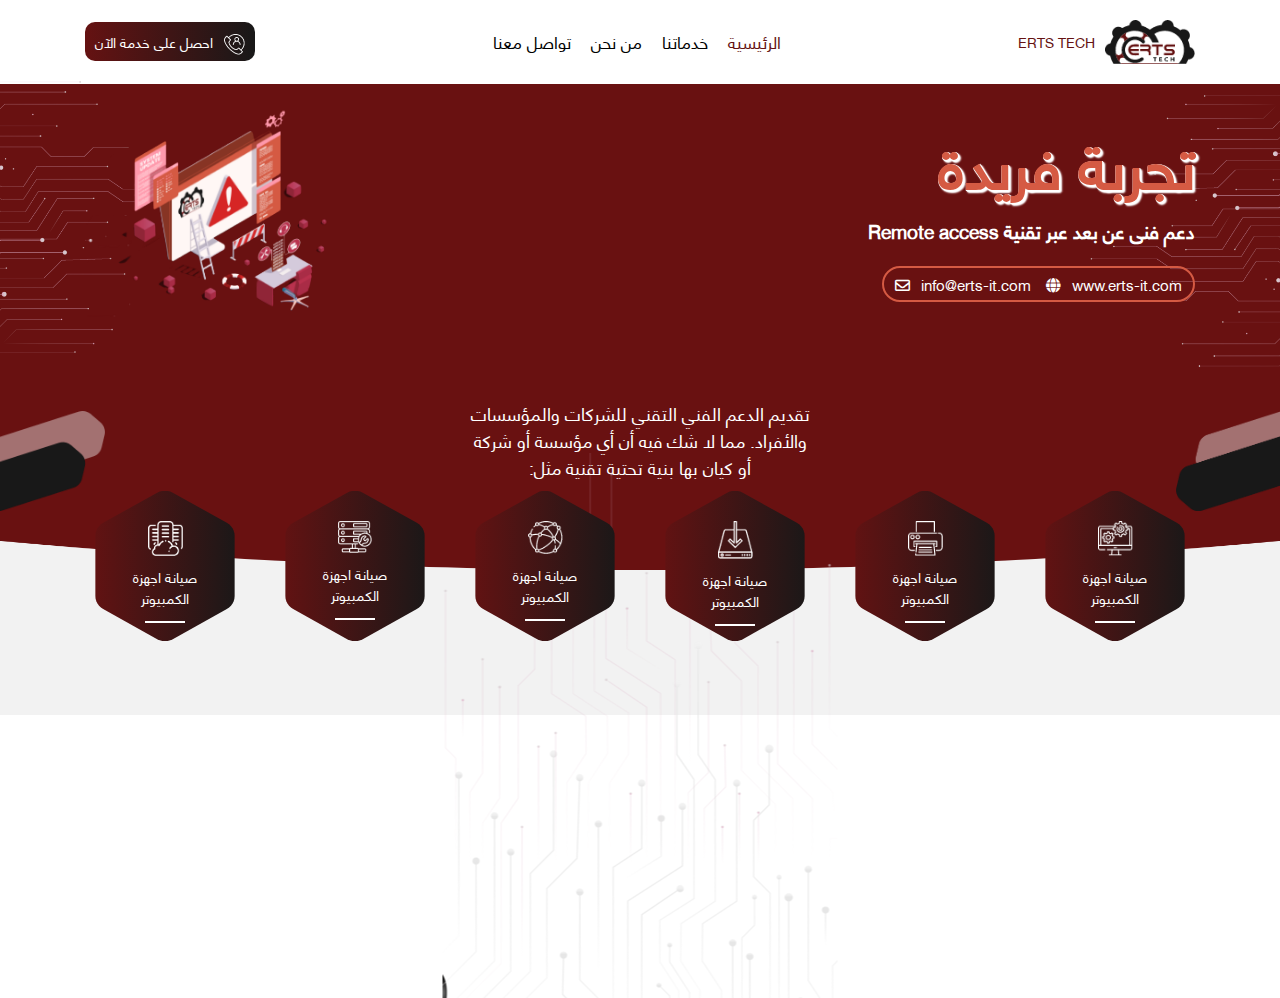
==== index.html @ 52ac2858 "first" ====
<!DOCTYPE html>
<html lang="ar" dir="rtl">

<head>
    <meta charset="UTF-8">
    <meta name="viewport" content="width=device-width, initial-scale=1">
    <title>ERTS TECH</title>
    <link rel="stylesheet" href="css/bootstrap-rtl.min.css">
    <link rel="stylesheet" href="css/owl.carousel.min.css">
    <link rel="stylesheet" href="css/owl.theme.default.min.css">
    <link rel="stylesheet" href="css/all.min.css">
    <link rel="stylesheet" href="css/animate.css">
    <link rel="stylesheet" href="css/select2.min.css" />
    <link rel="stylesheet" href="css/jquery.fancybox.min.css" />
    <link rel="stylesheet" href="css/style.css">
</head>



<body class="">
    <!--============================== start header ===========================-->
    <header class="header">
        <div class="container">
            <div class="nav-header">
                <a href="index.html" class="logo">
                    <img src="img/logo.png" alt="">
                    <span>ERTS TECH</span>
                </a>
                <ul class="nav-links">
                    <li>
                        <a href="" class="link active">الرئيسية</a>
                    </li>
                    <li>
                        <a href="" class="link">خدماتنا</a>
                    </li>
                    <li>
                        <a href="" class="link">من نحن</a>
                    </li>
                    <li>
                        <a href="" class="link">تواصل معنا</a>
                    </li>
                </ul>
                <div class="left">
                    <a href="login.html" class="sign-link">
                        <img src="img/call-us-img.png" alt="" class="sign-icon">
                        <span> احصل على خدمة الآن</span>
                    </a>
                    <button class="nav-btn"><span></span><span></span><span></span></button>
                </div>
            </div>
        </div>
        <div class="nav-overlay"></div>
    </header>

    <!--============================ end-header ================================-->

    <!-- ============================ start content ========================== -->
    <section class="content">

        <!-- <div class="container">
            <div class="loader">
                <img src="img/logo.svg" alt="">
                <span class="load"></span>
            </div>
        </div> -->

        <div class="main-banner">

            <div class="text-banner position-relative">
                <img src="img/pricing-bg-copy.png" alt="pricing-bg" class="pricing-bg right">
                <img src="img/pricing-bg-copy.png" alt="pricing-bg" class="pricing-bg left">
                <div class="container">
                    <div class="row align-items-center flex-wrap-reverse">
                        <div class="col-12 col-md-6 mb-3">
                            <div class="banner-text">
                                <h1 class="printers ">تجربة فريدة</h1>
                                <p class="disc">دعم فنى عن بعد عبر تقنية Remote access</p>
                                <div class="banner-links">
                                    <a href="" class="link">
                                        www.erts-it.com
                                        <i class="fas fa-globe"></i>
                                    </a>
                                    <a href="" class="link">
                                        info@erts-it.com
                                        <i class="far fa-envelope"></i>
                                    </a>
                                </div>
                            </div>
                        </div>
                        <div class="col-12 col-md-6 mb-3 dir-img">
                            <div>
                                <img src="img/bannee-removebg-preview.png" alt="banner-img" class="banner-img">
                            </div>
                        </div>
                    </div>
                </div>
            </div>
            <div class="container">
                <div class="banner-info">
                    تقديم الدعم الفني التقني للشركات والمؤسسات والأفراد. مما لا شك فيه أن أي مؤسسة أو شركة أو كيان بها بنية تحتية تقنية مثل: 
                </div>
            </div>

            <img src="img/head-right.png" alt="header-right" class="header-right">
            <img src="img/head-left.png" alt="head-left" class="header-left">

            <img src="img/head-curve.png" alt="head-curve" class="head-curve">
        </div>

        <div class="service-section">
            <img src="img/about-new.png" alt="about-bg" class="about-bg">
            <div class="container">
                <div class="inner-service">
                    <div class="row">
                        <div class="col-6 col-md-4 col-lg-3 col-xl-2 d-inline-flex mb-4 justify-content-center">
                            <div class="hexagone">
                                <div class="item">
                                    <img src="img/comp.png" alt="service-img" class="service-img">
                                    <p>صيانة اجهزة الكمبيوتر</p>
                                </div>
                            </div>
                        </div>
                        <div class="col-6 col-md-4 col-lg-3 col-xl-2 d-inline-flex mb-4 justify-content-center">
                            <div class="hexagone">
                                <div class="item">
                                    <img src="img/comp-2.png" alt="service-img" class="service-img">
                                    <p>صيانة اجهزة الكمبيوتر</p>
                                </div>
                            </div>
                        </div>
                        <div class="col-6 col-md-4 col-lg-3 col-xl-2 d-inline-flex mb-4 justify-content-center">
                            <div class="hexagone">
                                <div class="item">
                                    <img src="img/comp-3.png" alt="service-img" class="service-img">
                                    <p>صيانة اجهزة الكمبيوتر</p>
                                </div>
                            </div>
                        </div>
                        <div class="col-6 col-md-4 col-lg-3 col-xl-2 d-inline-flex mb-4 justify-content-center">
                            <div class="hexagone">
                                <div class="item">
                                    <img src="img/comp-4.png" alt="service-img" class="service-img">
                                    <p>صيانة اجهزة الكمبيوتر</p>
                                </div>
                            </div>
                        </div>
                        <div class="col-6 col-md-4 col-lg-3 col-xl-2 d-inline-flex mb-4 justify-content-center">
                            <div class="hexagone">
                                <div class="item">
                                    <img src="img/comp-5.png" alt="service-img" class="service-img">
                                    <p>صيانة اجهزة الكمبيوتر</p>
                                </div>
                            </div>
                        </div>
                        <div class="col-6 col-md-4 col-lg-3 col-xl-2 d-inline-flex mb-4 justify-content-center">
                            <div class="hexagone">
                                <div class="item">
                                    <img src="img/comp-6.png" alt="service-img" class="service-img">
                                    <p>صيانة اجهزة الكمبيوتر</p>
                                </div>
                            </div>
                        </div>
                    </div>
                </div>
            </div>
        </div>

    </section>
    <!--======================== end content ================================-->

    <!--========================= start footer ===============================-->

    <!-- <footer class="footer">
        <div class="footer-section">
            <div class="container">
                <div class="row">
                    <div class="col-12 col-lg-3 col-sm-12">
                        <div class="img-footer">
                            <a href="index.html" class="footer-logo">
                                <img src="img/footer-logo.png" alt="">
                            </a>
                        </div>
                    </div>
                    <div class="col-12 col-lg-3 col-sm-12">
                        <p class="foot-title">روابط سريعة</p>
                        <div class="links">
                            <a href="index.html" class="link">الرئيسية</a>
                            <a href="about.html" class="link">من نحن</a>
                            <a href="commission-value-calculation-2.html" class="link">حاسبة السعي</a>
                            <a href="commission-value-calculation.html" class="link">حاسبة العمولة</a>
                        </div>
                    </div>
                    <div class="col-12 col-lg-3 col-sm-12">
                        <p class="foot-title">روابط سريعة</p>
                        <div class="links">
                            <a href="bank-accounts.html" class="link">الحسابات البنكية</a>
                            <a href="about.html" class="link">سياسة الاستخدام</a>
                            <a href="about.html" class="link">الشروط والأحكام</a>
                            <a href="direct-owner.html" class="link">حسابي</a>
                        </div>
                    </div>
                    <div class="col-12 col-lg-3 col-sm-12">
                        <p class="foot-title">تواصل معنا</p>
                        <div class="links">
                            <a href="#" class="link">الرياض - المملكة العربية السعودية</a>
                            <a href="#" class="link">+966545123723</a>
                            <a href="#" class="link">info@aait.sa</a>
                        </div>
                    </div>
                </div>
            </div>
        </div>
        <div class="copy-right">
            <div class="container">
                <p class="right">جميع الحقوق محفوظة لموقع تسكن</p>
                <p class="left">تصميم وبرمجة أوامر الشبكة</p>
            </div>
        </div>
    </footer> -->
    
    
    <!--========================== end footer ================================-->

    <script src="js/jquery-3.5.1.min.js"></script>
    <script src="js/popper.min.js"></script>
    <script src="js/bootstrap-rtl.min.js"></script>
    <script src="js/owl.carousel.min.js"></script>
    <script src="js/wow.js"></script>
    <script src="js/select2.js"></script>
    <script src="js/jquery.fancybox.min.js"></script>
    <script src="js/main.js"></script>
    <script>
        new WOW().init();
    </script>
</body>

</html>
---- css/style.css ----
/*********************************************************
  // global color variables
**********************************************************/
/*********************************************************
  // Font variables
**********************************************************/
/*********************************************************
  // spacing variables
**********************************************************/
/*********************************************************
  // screens
**********************************************************/
/* Main properties that control the layout direction are:
-----------------------------------------------
- Direction (LTR/RTL)
- Float (left/right)
- Margin 
- Padding
- Absolute position (left/right)
- Background position (left/right)
- Border
- Border radious
- Note: "Think about flexbox properties"
*/
/* Clearfix */
/* Direction */
/* Float */
/* Margin */
/* Padding */
/* Left And Right For Absolute Position */
/* Border */
/*********************************************************
  // global color variables
**********************************************************/
/*********************************************************
  // Font variables
**********************************************************/
/*********************************************************
  // spacing variables
**********************************************************/
/*********************************************************
  // screens
**********************************************************/
* {
  border: 0;
  outline: 0;
  box-sizing: border-box;
}

@font-face {
  font-family: "HSDream-Light";
  src: url("../fonts/main-font.ttf");
  font-display: swap;
}
html {
  scroll-behavior: smooth;
}

body {
  font-family: "HSDream-Light", "Font Awesome 5 Free";
  overflow-x: hidden;
}
html[lang=en] body {
  direction: ltr;
  text-align: left;
}
html[lang=ar] body {
  direction: rtl;
  text-align: right;
}
body.light-theme {
  background-color: #ffffff;
  color: #555555;
}
body.dark-theme {
  color: #ffffff;
  background-color: #031122;
}

input[type=number]::-webkit-inner-spin-button,
input[type=number]::-webkit-outer-spin-button {
  -webkit-appearance: none;
}

p {
  color: #a9a9a9;
  margin: 0;
  font-size: 1em;
}

input:focus::placeholder {
  color: transparent;
}

*::placeholder {
  color: #444;
  transition: all 0.3s ease;
}

form {
  padding: 0;
  margin: 0 auto;
  width: 100%;
}
html[lang=en] form {
  text-align: left;
}
html[lang=ar] form {
  text-align: right;
}

a {
  text-decoration: none !important;
}

.owl-carousel {
  touch-action: manipulation;
}

ul {
  padding: 0;
  list-style: none;
  margin: 0;
}

button,
input[type=submit] {
  cursor: pointer;
}

button,
a {
  -webkit-transition: all 0.5s ease;
  -moz-transition: all 0.5s ease;
  -o-transition: all 0.5s ease;
  transition: all 0.5s ease;
}

select:focus,
button:focus,
input:focus {
  outline: 0;
}

/* owl carousel*/
.owl-carousel .owl-stage, .owl-carousel.owl-drag .owl-item {
  -ms-touch-action: auto;
  touch-action: auto;
}

/* owl carousel*/
@media (min-width: 1720px) {
  .container {
    max-width: 1418px;
  }
}
/*********************************************************
  // global color variables
**********************************************************/
/*********************************************************
  // Font variables
**********************************************************/
/*********************************************************
  // spacing variables
**********************************************************/
/*********************************************************
  // screens
**********************************************************/
::-webkit-scrollbar {
  width: 5px;
  height: 5px;
}

::-webkit-scrollbar-track {
  background: transparent;
}

::-webkit-scrollbar-thumb {
  border-radius: 6px;
  background-image: linear-gradient(to right, #651212, #181818);
}

.lang button {
  background: transparent;
  display: flex;
  align-items: center;
  color: #fff;
  font-size: 14px;
}
.lang button i {
  font-size: 20px;
}
html[lang=en] .lang button i {
  margin-right: 10px;
}
html[lang=ar] .lang button i {
  margin-left: 10px;
}
@media (max-width: 768px) {
  .lang button i {
    font-size: 18px;
  }
}
.lang button::after {
  content: "\f078";
  top: 30%;
  font-weight: 600;
  color: #fff;
  font-size: 11px;
}
html[lang=en] .lang button::after {
  right: 0;
}
html[lang=ar] .lang button::after {
  left: 0;
}
html[lang=en] .lang button::after {
  margin-left: 5px;
}
html[lang=ar] .lang button::after {
  margin-right: 5px;
}

.nav-header {
  padding: 20px 0;
  display: flex;
  align-items: center;
  justify-content: space-between;
}
.nav-header .logo {
  display: flex;
  align-items: center;
  gap: 10px;
  color: #651212;
}
.nav-header .logo img {
  max-width: 90px;
  object-fit: cover;
}
@media (max-width: 550px) {
  .nav-header .logo img {
    max-width: 70px;
  }
}
.nav-header .logo span {
  font-size: 14px;
}
.nav-header .nav-links {
  display: flex;
  align-items: center;
}
@media (max-width: 768px) {
  .nav-header .nav-links {
    position: fixed;
    padding: 20px 0;
    top: 0;
    width: 200px;
    height: 100%;
    background-color: rgba(0, 0, 0, 0.7);
    z-index: 4;
    flex-direction: column;
    transition: all 0.8s cubic-bezier(0.68, -0.55, 0.265, 1.55);
  }
  html[lang=en] .nav-header .nav-links {
    left: 0;
  }
  html[lang=ar] .nav-header .nav-links {
    right: 0;
  }
  html[lang=en] .nav-header .nav-links {
    transform: translateX(-100%);
  }
  html[lang=ar] .nav-header .nav-links {
    transform: translateX(100%);
  }
  html[lang=en] .nav-header .nav-links.active {
    transform: translateX(0);
  }
  html[lang=ar] .nav-header .nav-links.active {
    transform: translateX(0);
  }
}
.nav-header .nav-links .link {
  display: block;
  font-size: 19px;
  color: #000;
  transition: 0.5s;
}
@media (max-width: 1280px) {
  .nav-header .nav-links .link {
    font-size: 17px;
  }
}
@media (max-width: 768px) {
  .nav-header .nav-links .link {
    font-size: 20px;
    color: #fff;
  }
}
.nav-header .nav-links .link.active, .nav-header .nav-links .link:hover {
  color: #651212;
}
@media (max-width: 768px) {
  .nav-header .nav-links .link.active, .nav-header .nav-links .link:hover {
    color: #fff;
  }
}
html[lang=en] .nav-header .nav-links li:not(:last-child) {
  margin-right: 80px;
}
html[lang=ar] .nav-header .nav-links li:not(:last-child) {
  margin-left: 80px;
}
@media (max-width: 1600px) {
  html[lang=en] .nav-header .nav-links li:not(:last-child) {
    margin-right: 35px;
  }
  html[lang=ar] .nav-header .nav-links li:not(:last-child) {
    margin-left: 35px;
  }
}
@media (max-width: 1280px) {
  html[lang=en] .nav-header .nav-links li:not(:last-child) {
    margin-right: 20px;
  }
  html[lang=ar] .nav-header .nav-links li:not(:last-child) {
    margin-left: 20px;
  }
}
@media (max-width: 768px) {
  .nav-header .nav-links li:not(:last-child) {
    margin-bottom: 35px;
  }
  html[lang=en] .nav-header .nav-links li:not(:last-child) {
    margin-right: 0px;
  }
  html[lang=ar] .nav-header .nav-links li:not(:last-child) {
    margin-left: 0px;
  }
}
@media (max-width: 768px) {
  .nav-header .left {
    display: flex;
    align-items: center;
  }
}
.nav-header .left .lang {
  display: none;
}
@media (max-width: 768px) {
  .nav-header .left .lang {
    display: block;
    background-image: linear-gradient(to right, #651212, #181818);
    padding: 7px 6px;
    border-radius: 10px;
  }
}
@media (max-width: 768px) {
  .nav-header .left .lang span {
    display: none;
  }
}
.nav-header .left .lang button::after {
  display: none;
}
.nav-header .left .sign-link {
  font-size: 14px;
  color: #fff;
  background-image: linear-gradient(to right, #651212, #181818);
  padding: 7px 10px;
  border-radius: 10px;
}
@media (max-width: 768px) {
  .nav-header .left .sign-link {
    padding: 3px 7px;
    font-size: 18px;
  }
  html[lang=en] .nav-header .left .sign-link {
    margin-left: 10px;
  }
  html[lang=ar] .nav-header .left .sign-link {
    margin-right: 10px;
  }
}
@media (max-width: 768px) {
  .nav-header .left .sign-link span {
    display: none;
  }
}
.nav-header .left .sign-link i {
  display: none;
}
@media (max-width: 768px) {
  .nav-header .left .sign-link i {
    display: block;
  }
}
.nav-header .left .sign-link img {
  margin-inline-end: 7px;
}
@media (max-width: 768px) {
  .nav-header .left .sign-link img {
    margin-inline-end: 0;
  }
}

.nav-btn {
  background: transparent;
  width: 30px;
  height: 20px;
  position: relative;
  display: none;
  padding: 0;
}
html[lang=en] .nav-btn {
  margin-left: 15px;
}
html[lang=ar] .nav-btn {
  margin-right: 15px;
}
@media (max-width: 768px) {
  .nav-btn {
    display: block;
  }
}
.nav-btn span {
  position: absolute;
  width: 30px;
  height: 2px;
  background-image: linear-gradient(to right, #651212, #181818);
  transition: 0.5s;
  left: 0;
}
.nav-btn span:nth-child(1) {
  top: 0;
}
.nav-btn span:nth-child(2) {
  top: 50%;
  transform: translateY(-50%);
}
.nav-btn span:nth-child(3) {
  top: 100%;
  transform: translateY(-100%);
}
.nav-btn.active span:first-child {
  top: 50%;
  transform: rotate(45deg);
  transition: 0.5s;
}
.nav-btn.active span:nth-child(2) {
  opacity: 0;
}
html[lang=en] .nav-btn.active span:nth-child(2) {
  transform: translateX(-150%);
}
html[lang=ar] .nav-btn.active span:nth-child(2) {
  transform: translateX(150%);
}
.nav-btn.active span:last-child {
  top: 50%;
  transform: rotate(-45deg);
  transition: 0.5s;
}

@media (max-width: 768px) {
  .nav-overlay {
    position: fixed;
    top: 0;
    width: 100%;
    height: 100%;
    z-index: 3;
    background-color: #000;
    opacity: 0.5;
    transition: 0.5s;
  }
  html[lang=en] .nav-overlay {
    transform: translateX(100%);
  }
  html[lang=ar] .nav-overlay {
    transform: translateX(-100%);
  }
  html[lang=en] .nav-overlay {
    right: 0;
  }
  html[lang=ar] .nav-overlay {
    left: 0;
  }
  html[lang=en] .nav-overlay.show {
    transform: translateX(0);
  }
  html[lang=ar] .nav-overlay.show {
    transform: translateX(0);
  }
}

.main-banner {
  position: relative;
  background-color: #691111;
  padding: 10px 0;
}
@media (max-width: 550px) {
  .main-banner .banner-text {
    text-align: center;
  }
}
.main-banner .banner-text .disc {
  font-size: 19px;
  color: #fff;
  margin: 20px 0;
  font-weight: 600;
}
@media (max-width: 550px) {
  .main-banner .banner-text .disc {
    font-size: 15px;
    margin: 0;
    margin-top: 15px;
    margin-bottom: 10px;
  }
}
.main-banner .banner-links {
  display: inline-flex;
  align-items: center;
  gap: 15px;
  border: 2px solid #d55a43;
  border-radius: 20px;
  padding: 5px 11px;
  font-size: 15px;
}
@media (max-width: 550px) {
  .main-banner .banner-links {
    font-size: 13px;
    gap: 10px;
    margin-top: 7px;
  }
}
.main-banner .banner-links a {
  color: #fff;
}
.main-banner .banner-links a i {
  margin-inline-start: 7px;
}
.main-banner h1 {
  text-align: start;
  font-size: 60px;
  font-weight: bolder;
}
@media (max-width: 550px) {
  .main-banner h1 {
    font-size: 40px;
  }
}
.main-banner .printers {
  color: #d55a43;
  margin-bottom: 0;
  text-shadow: 0 1px 0px #fff, 1px 0 0px #fff, 1px 2px 1px #fff, 2px 1px 1px #fff, 2px 3px 2px #fff, 3px 2px 2px #fff;
}
@media (max-width: 550px) {
  .main-banner .printers {
    text-align: center;
  }
}
.main-banner .head-curve {
  position: absolute;
  width: 100%;
  height: 30px;
  bottom: -29px;
  z-index: 1;
}
@media (max-width: 550px) {
  .main-banner .head-curve {
    object-fit: contain;
    bottom: -20px;
  }
}

.inner-banner {
  position: relative;
}

.banner-info {
  width: 350px;
  color: #fff;
  text-align: center;
  margin: 0 auto;
  padding: 10px 0 35px;
  max-width: 100%;
  font-size: 18px;
  padding: 50px 0;
}
@media (max-width: 550px) {
  .banner-info {
    font-size: 15px;
  }
}

.dir-img {
  text-align: end;
}
@media (max-width: 550px) {
  .dir-img {
    text-align: center;
  }
}

.banner-img {
  max-width: 100%;
  height: 240px;
  object-fit: cover;
}
@media (max-width: 550px) {
  .banner-img {
    height: 180px;
  }
}

.pricing-bg {
  position: absolute;
  top: -20px;
  height: 335px;
  object-fit: cover;
}
@media (max-width: 1720px) {
  .pricing-bg {
    height: 300px;
  }
}
.pricing-bg.right {
  right: 0;
}
@media (max-width: 550px) {
  .pricing-bg.right {
    display: none;
  }
}
.pricing-bg.left {
  left: 0;
  transform: rotate(180deg);
}
@media (max-width: 550px) {
  .pricing-bg.left {
    display: none;
  }
}

.header-right,
.header-left {
  position: absolute;
  bottom: 30px;
  height: 100px;
}
@media (max-width: 550px) {
  .header-right,
  .header-left {
    bottom: 20px;
    height: 50px;
  }
}

.header-right {
  right: 0;
}

.header-left {
  left: 0;
}

.service-section {
  background-color: #f2f2f2;
  position: relative;
}

.about-bg {
  position: absolute;
  top: -50%;
  left: 50%;
  transform: translateX(-50%);
  z-index: 1;
}

.hexagone {
  clip-path: polygon(45% 1.33975%, 46.5798% 0.60307%, 48.26352% 0.15192%, 50% 0%, 51.73648% 0.15192%, 53.4202% 0.60307%, 55% 1.33975%, 89.64102% 21.33975%, 91.06889% 22.33956%, 92.30146% 23.57212%, 93.30127% 25%, 94.03794% 26.5798%, 94.48909% 28.26352%, 94.64102% 30%, 94.64102% 70%, 94.48909% 71.73648%, 94.03794% 73.4202%, 93.30127% 75%, 92.30146% 76.42788%, 91.06889% 77.66044%, 89.64102% 78.66025%, 55% 98.66025%, 53.4202% 99.39693%, 51.73648% 99.84808%, 50% 100%, 48.26352% 99.84808%, 46.5798% 99.39693%, 45% 98.66025%, 10.35898% 78.66025%, 8.93111% 77.66044%, 7.69854% 76.42788%, 6.69873% 75%, 5.96206% 73.4202%, 5.51091% 71.73648%, 5.35898% 70%, 5.35898% 30%, 5.51091% 28.26352%, 5.96206% 26.5798%, 6.69873% 25%, 7.69854% 23.57212%, 8.93111% 22.33956%, 10.35898% 21.33975%);
  background-image: linear-gradient(to right, #651212, #181818);
  padding: 30px 20px;
  display: flex;
  align-items: center;
  flex-direction: column;
  text-align: center;
  gap: 10px;
}
.hexagone .item {
  width: calc(100% - 15px);
}
.hexagone .item img {
  max-width: 35px;
  margin-bottom: 10px;
}
.hexagone .item p {
  font-size: 14px;
  color: #fff;
  position: relative;
}
.hexagone .item p::before {
  content: "";
  left: 50%;
  transform: translateX(-50%);
  width: 40px;
  height: 2px;
  background-color: #fff;
  position: absolute;
  bottom: -15px;
}

.inner-service {
  position: relative;
  z-index: 3;
  transform: translateY(-50px);
}

.copy-right {
  padding: 15px 0;
  background-image: linear-gradient(to right, #651212, #181818);
}
.copy-right .container {
  display: flex;
  align-items: center;
  justify-content: space-between;
}
@media (max-width: 550px) {
  .copy-right .container {
    flex-direction: column;
  }
}
.copy-right .right,
.copy-right .left {
  font-size: 16px;
  color: #fff;
}
@media (max-width: 550px) {
  .copy-right .right {
    margin-bottom: 10px;
  }
}

.footer-section {
  background-color: #231f20;
  padding: 50px 0;
}
@media (max-width: 768px) {
  .footer-section .img-footer {
    text-align: center;
  }
}
.footer-section .footer-logo {
  display: block;
}
@media (max-width: 768px) {
  .footer-section .footer-logo {
    margin-bottom: 35px;
  }
}
.footer-section .footer-logo img {
  width: 115px;
  height: 220px;
  object-fit: cover;
}
.footer-section .links .link {
  transition: 0.5s;
}
html[lang=en] .footer-section .links .link:hover {
  transform: translateX(15px);
}
html[lang=ar] .footer-section .links .link:hover {
  transform: translateX(-15px);
}
.footer-section .foot-title {
  font-size: 24px;
  color: #f26523;
  transition: 0.5s;
  margin-bottom: 30px;
  position: relative;
}
@media (max-width: 768px) {
  .footer-section .foot-title {
    display: flex;
    align-items: center;
    justify-content: space-between;
  }
  .footer-section .foot-title::after {
    content: "\f078";
    display: inline-block;
    font-weight: 900;
    font-size: 16px;
    transition: 0.5s;
  }
  .footer-section .foot-title.active::after {
    transform: rotate(180deg);
  }
}
.footer-section .link {
  display: block;
  margin-bottom: 20px;
  color: #fff;
}

.loader {
  position: fixed;
  top: 0;
  left: 0;
  width: 100%;
  height: 100%;
  display: flex;
  align-items: center;
  justify-content: center;
  flex-direction: column;
  z-index: 99;
  background: transparent linear-gradient(270deg, #199EBD 0%, #423D43 100%) 0% 0% no-repeat padding-box;
}
.loader .load {
  width: 250px;
  height: 10px;
  border-radius: 6px;
  background-color: rgba(255, 255, 255, 0.2);
  margin-top: 20px;
  overflow: hidden;
  position: relative;
}
.loader .load::before {
  content: "";
  position: absolute;
  top: 0;
  left: 0;
  width: 100%;
  height: 100%;
  background-color: #199ebd;
  animation: loader 1.2s infinite linear forwards;
}
.loader img {
  height: 90px;
  width: 220px;
}

@keyframes loader {
  from {
    left: -250px;
  }
  to {
    left: 250px;
  }
}

/*# sourceMappingURL=style.css.map */
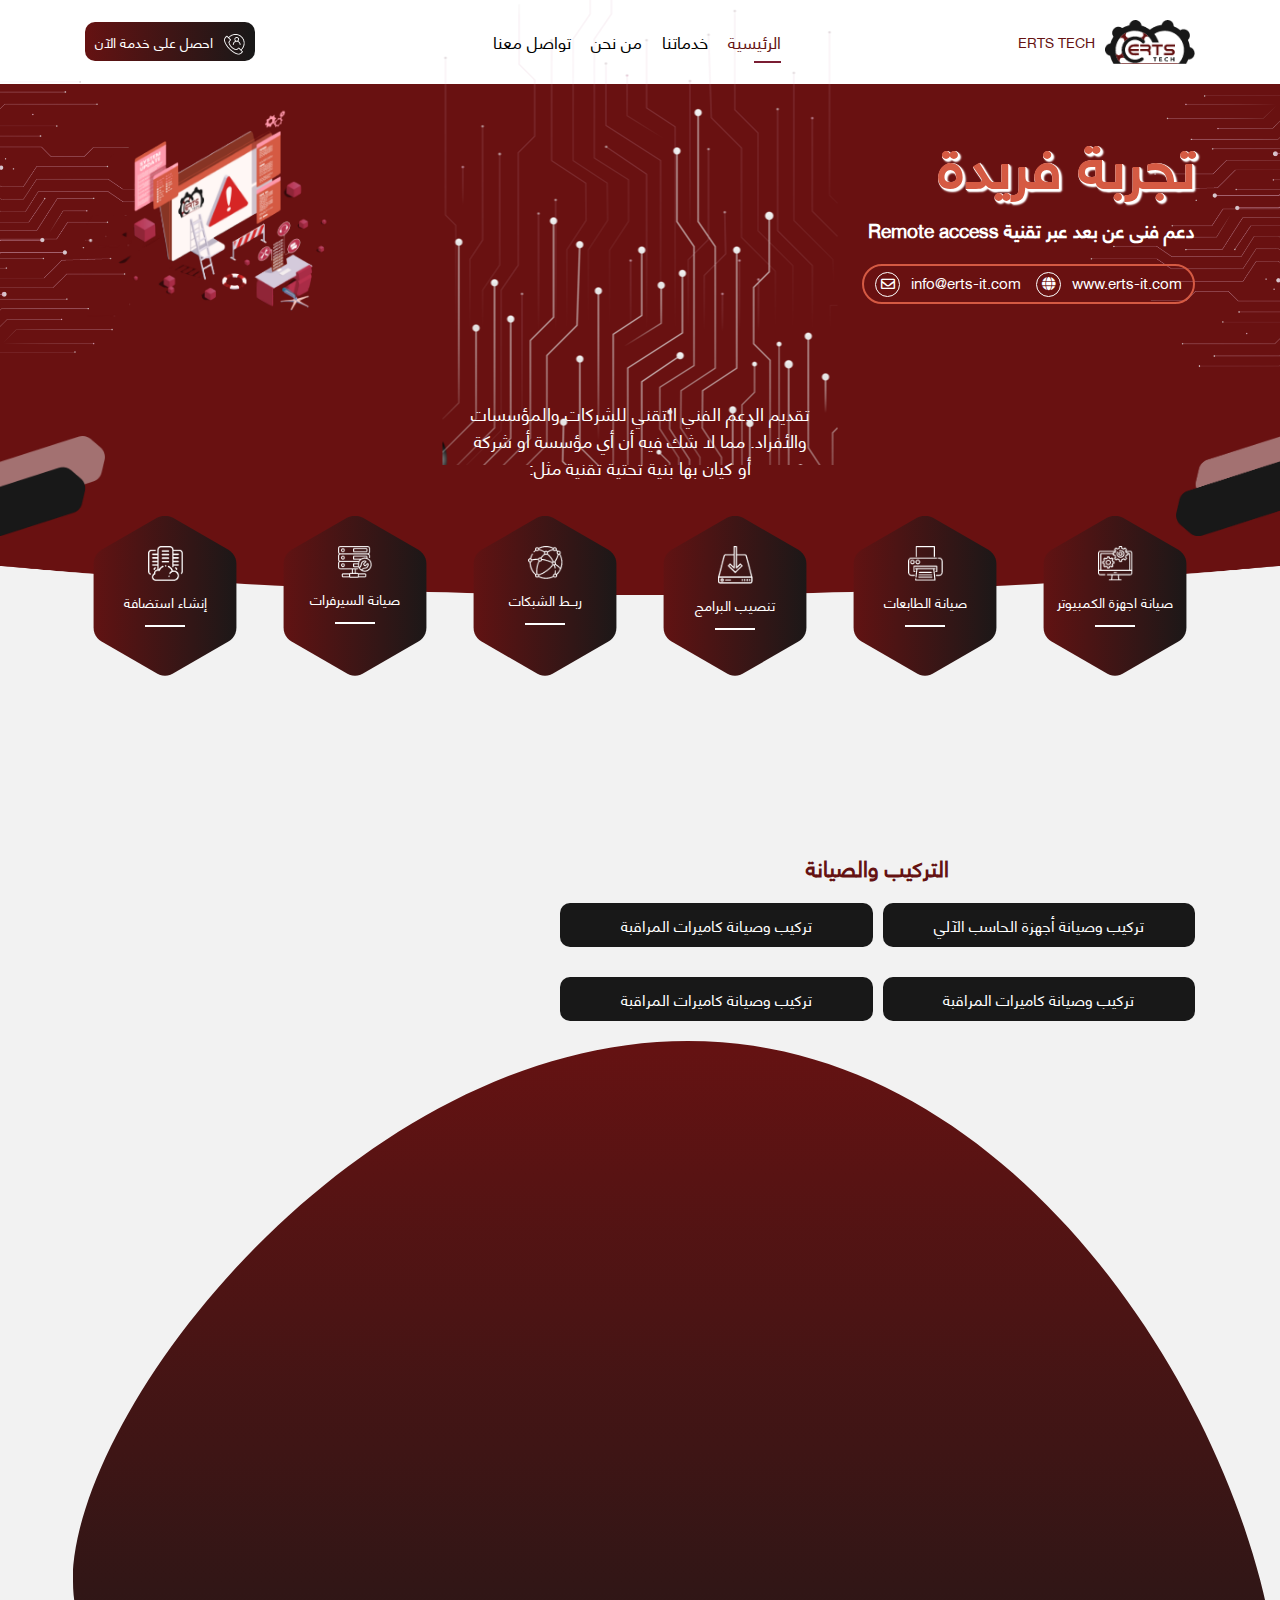
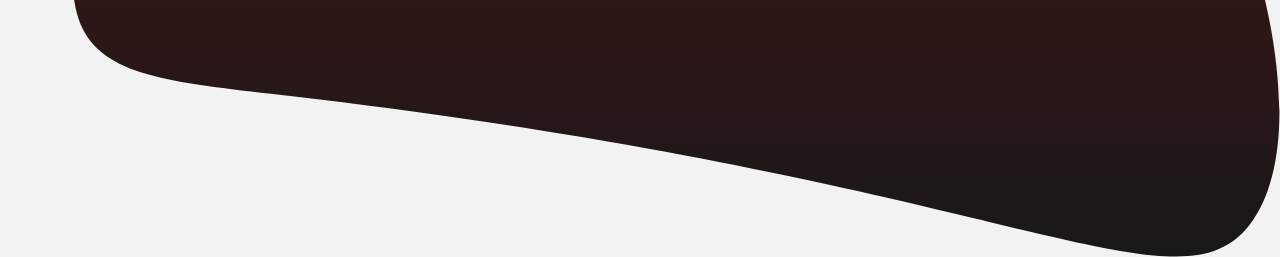
==== commit c06a3db2: "update" ====
--- a/index.html
+++ b/index.html
@@ -124,7 +124,7 @@
                             <div class="hexagone">
                                 <div class="item">
                                     <img src="img/comp-2.png" alt="service-img" class="service-img">
-                                    <p>صيانة اجهزة الكمبيوتر</p>
+                                    <p>صيانة الطابعات</p>
                                 </div>
                             </div>
                         </div>
@@ -132,7 +132,7 @@
                             <div class="hexagone">
                                 <div class="item">
                                     <img src="img/comp-3.png" alt="service-img" class="service-img">
-                                    <p>صيانة اجهزة الكمبيوتر</p>
+                                    <p>تنصيب البرامج</p>
                                 </div>
                             </div>
                         </div>
@@ -140,7 +140,7 @@
                             <div class="hexagone">
                                 <div class="item">
                                     <img src="img/comp-4.png" alt="service-img" class="service-img">
-                                    <p>صيانة اجهزة الكمبيوتر</p>
+                                    <p>ربــط الشبكات</p>
                                 </div>
                             </div>
                         </div>
@@ -148,7 +148,7 @@
                             <div class="hexagone">
                                 <div class="item">
                                     <img src="img/comp-5.png" alt="service-img" class="service-img">
-                                    <p>صيانة اجهزة الكمبيوتر</p>
+                                    <p>صيانة السيرفرات</p>
                                 </div>
                             </div>
                         </div>
@@ -156,12 +156,32 @@
                             <div class="hexagone">
                                 <div class="item">
                                     <img src="img/comp-6.png" alt="service-img" class="service-img">
-                                    <p>صيانة اجهزة الكمبيوتر</p>
-                                </div>
-                            </div>
-                        </div>
-                    </div>
-                </div>
+                                    <p>إنشـاء استضافة</p>
+                                </div>
+                            </div>
+                        </div>
+                    </div>
+                </div>
+            </div>
+
+            <div class="settings">
+                <div class="container">
+                    <div class="row">
+                        <div class="col-12 col-md-7">
+                            <p class="main-title bold mb main-cl text-center">التركيب والصيانة</p>
+                        </div>
+                        <div class="col-12 col-md-7">
+                            <div class="settings-title">
+                                <div class="item">تركيب وصيانة أجهزة الحاسب الآلي</div>
+                                <div class="item">تركيب وصيانة كاميرات المراقبة</div>
+                                <div class="item">تركيب وصيانة كاميرات المراقبة</div>
+                                <div class="item">تركيب وصيانة كاميرات المراقبة</div>
+                            </div>
+                        </div>
+                    </div>
+                </div>
+
+                <img src="img/Mask Group 1.png" alt="">
             </div>
         </div>
 
--- a/css/style.css
+++ b/css/style.css
@@ -285,6 +285,40 @@
   font-size: 19px;
   color: #000;
   transition: 0.5s;
+  position: relative;
+}
+.nav-header .nav-links .link::after {
+  content: "";
+  display: block;
+  margin: auto;
+  height: 2px;
+  width: 0px;
+  background: transparent;
+  transition: width 0.5s ease, background-color 0.5s ease;
+  position: absolute;
+  bottom: -8px;
+}
+html[lang=en] .nav-header .nav-links .link::after {
+  left: 0;
+}
+html[lang=ar] .nav-header .nav-links .link::after {
+  right: 0;
+}
+@media (max-width: 550px) {
+  .nav-header .nav-links .link::after {
+    display: none;
+  }
+}
+.nav-header .nav-links .link.active::after {
+  width: 50%;
+  background-color: #7a1d33;
+}
+.nav-header .nav-links .link:hover::after {
+  width: 100%;
+  background-color: #7a1d33;
+}
+.nav-header .nav-links .link:hover .anchor {
+  color: #7a1d33;
 }
 @media (max-width: 1280px) {
   .nav-header .nav-links .link {
@@ -538,6 +572,15 @@
 }
 .main-banner .banner-links a i {
   margin-inline-start: 7px;
+  width: 25px;
+  height: 25px;
+  display: inline-flex;
+  align-items: center;
+  justify-content: center;
+  font-size: 14px;
+  border-radius: 50%;
+  border: 1px solid #fff;
+  padding: 3px;
 }
 .main-banner h1 {
   text-align: start;
@@ -585,7 +628,7 @@
   padding: 10px 0 35px;
   max-width: 100%;
   font-size: 18px;
-  padding: 50px 0;
+  padding: 50px 0 75px;
 }
 @media (max-width: 550px) {
   .banner-info {
@@ -675,6 +718,17 @@
   left: 50%;
   transform: translateX(-50%);
   z-index: 1;
+}
+@media (max-width: 1280px) {
+  .about-bg {
+    top: -50%;
+  }
+}
+@media (max-width: 550px) {
+  .about-bg {
+    width: 100%;
+    top: -20%;
+  }
 }
 
 .hexagone {
@@ -686,18 +740,33 @@
   flex-direction: column;
   text-align: center;
   gap: 10px;
-}
-.hexagone .item {
-  width: calc(100% - 15px);
+  flex-shrink: 0;
+  min-height: 160px;
+  width: 100%;
+}
+@media (max-width: 375px) {
+  .hexagone {
+    min-height: 140px;
+  }
 }
 .hexagone .item img {
   max-width: 35px;
   margin-bottom: 10px;
+}
+@media (max-width: 550px) {
+  .hexagone .item img {
+    max-width: 30px;
+  }
 }
 .hexagone .item p {
   font-size: 14px;
   color: #fff;
   position: relative;
+}
+@media (max-width: 550px) {
+  .hexagone .item p {
+    font-size: 13px;
+  }
 }
 .hexagone .item p::before {
   content: "";
@@ -714,6 +783,27 @@
   position: relative;
   z-index: 3;
   transform: translateY(-50px);
+  padding-bottom: 100px;
+}
+
+.settings-title {
+  display: flex;
+  align-items: flex-end;
+  gap: 10px;
+  flex-wrap: wrap;
+  position: relative;
+  z-index: 5;
+}
+.settings-title .item {
+  padding: 10px 12px;
+  text-align: center;
+  background-color: #181818;
+  border-radius: 10px;
+  color: #fff;
+  width: calc(50% - 5px);
+  flex-wrap: wrap;
+  white-space: pre-wrap;
+  margin-bottom: 20px;
 }
 
 .copy-right {
@@ -839,6 +929,20 @@
   width: 220px;
 }
 
+.main-title {
+  font-size: 22px;
+}
+.main-title.mb {
+  margin-bottom: 20px;
+}
+.main-title.bold {
+  font-weight: bold;
+}
+
+.main-cl {
+  color: #651212;
+}
+
 @keyframes loader {
   from {
     left: -250px;
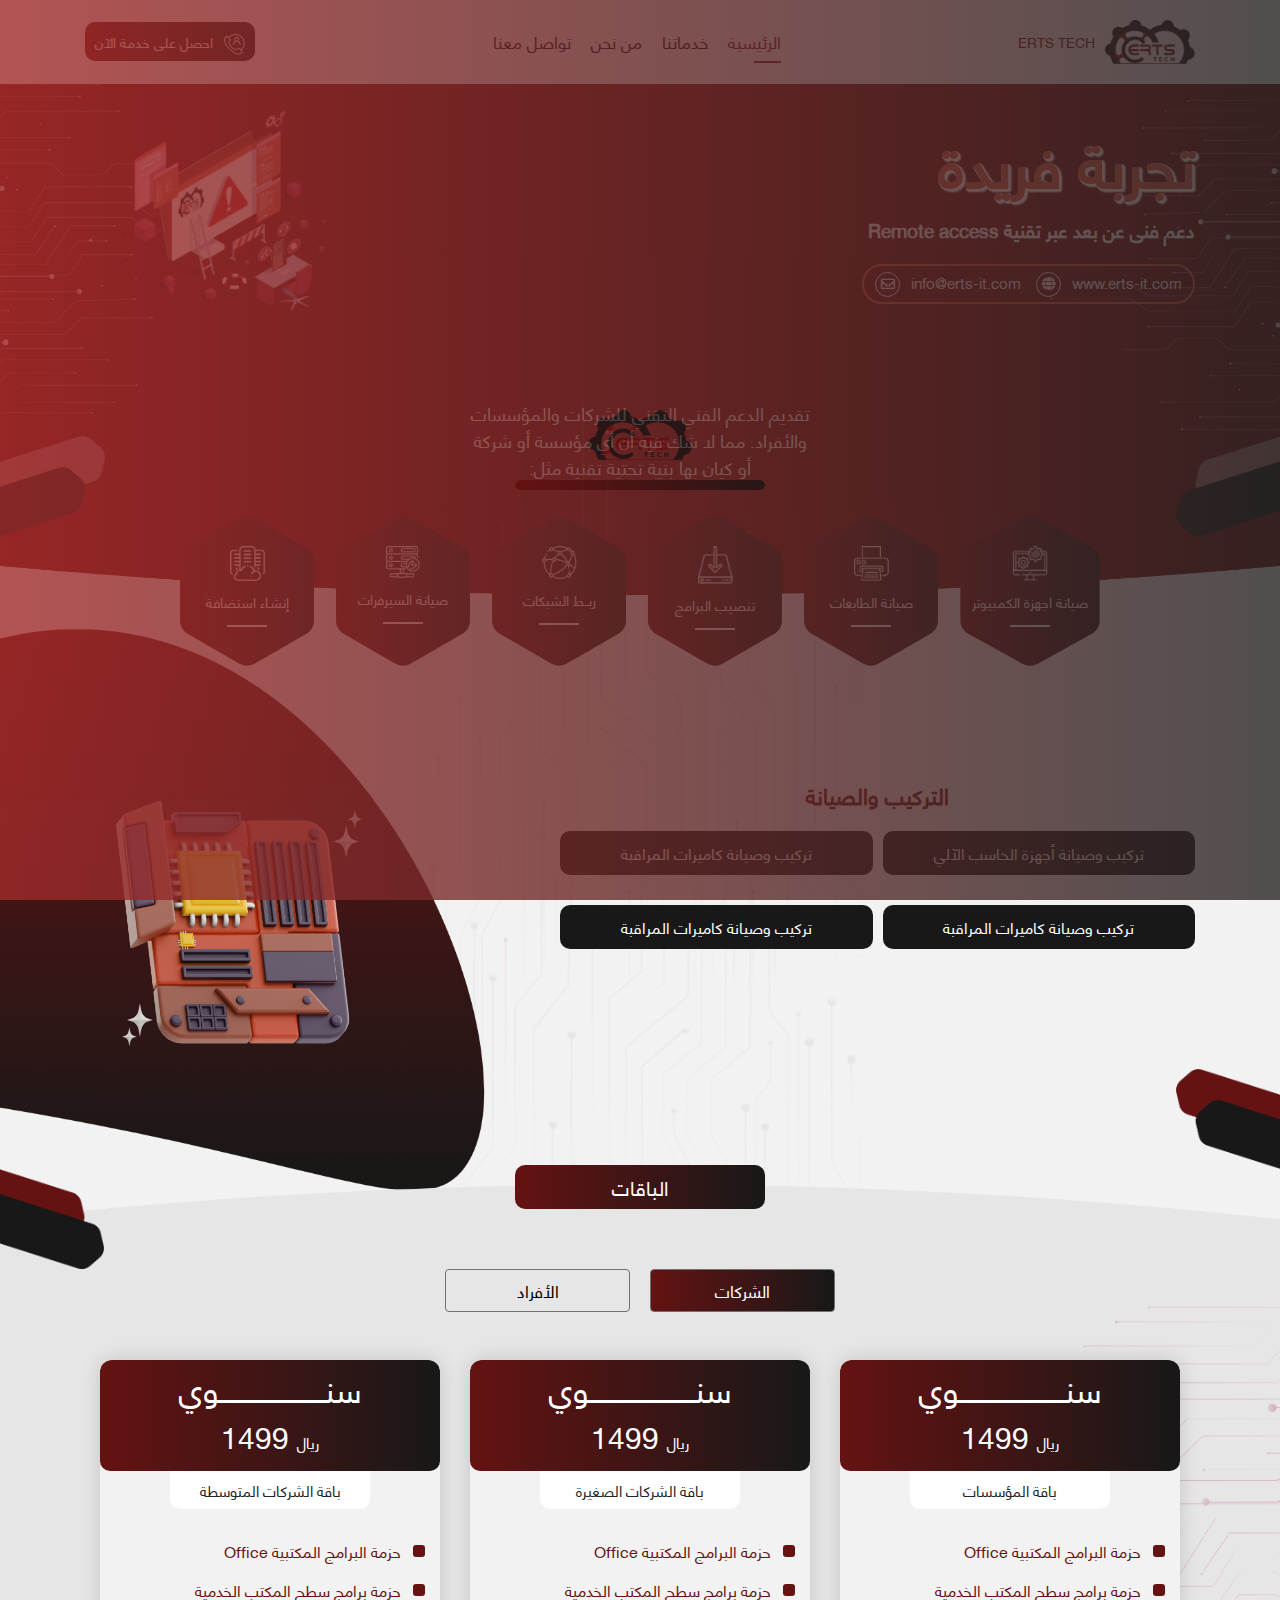
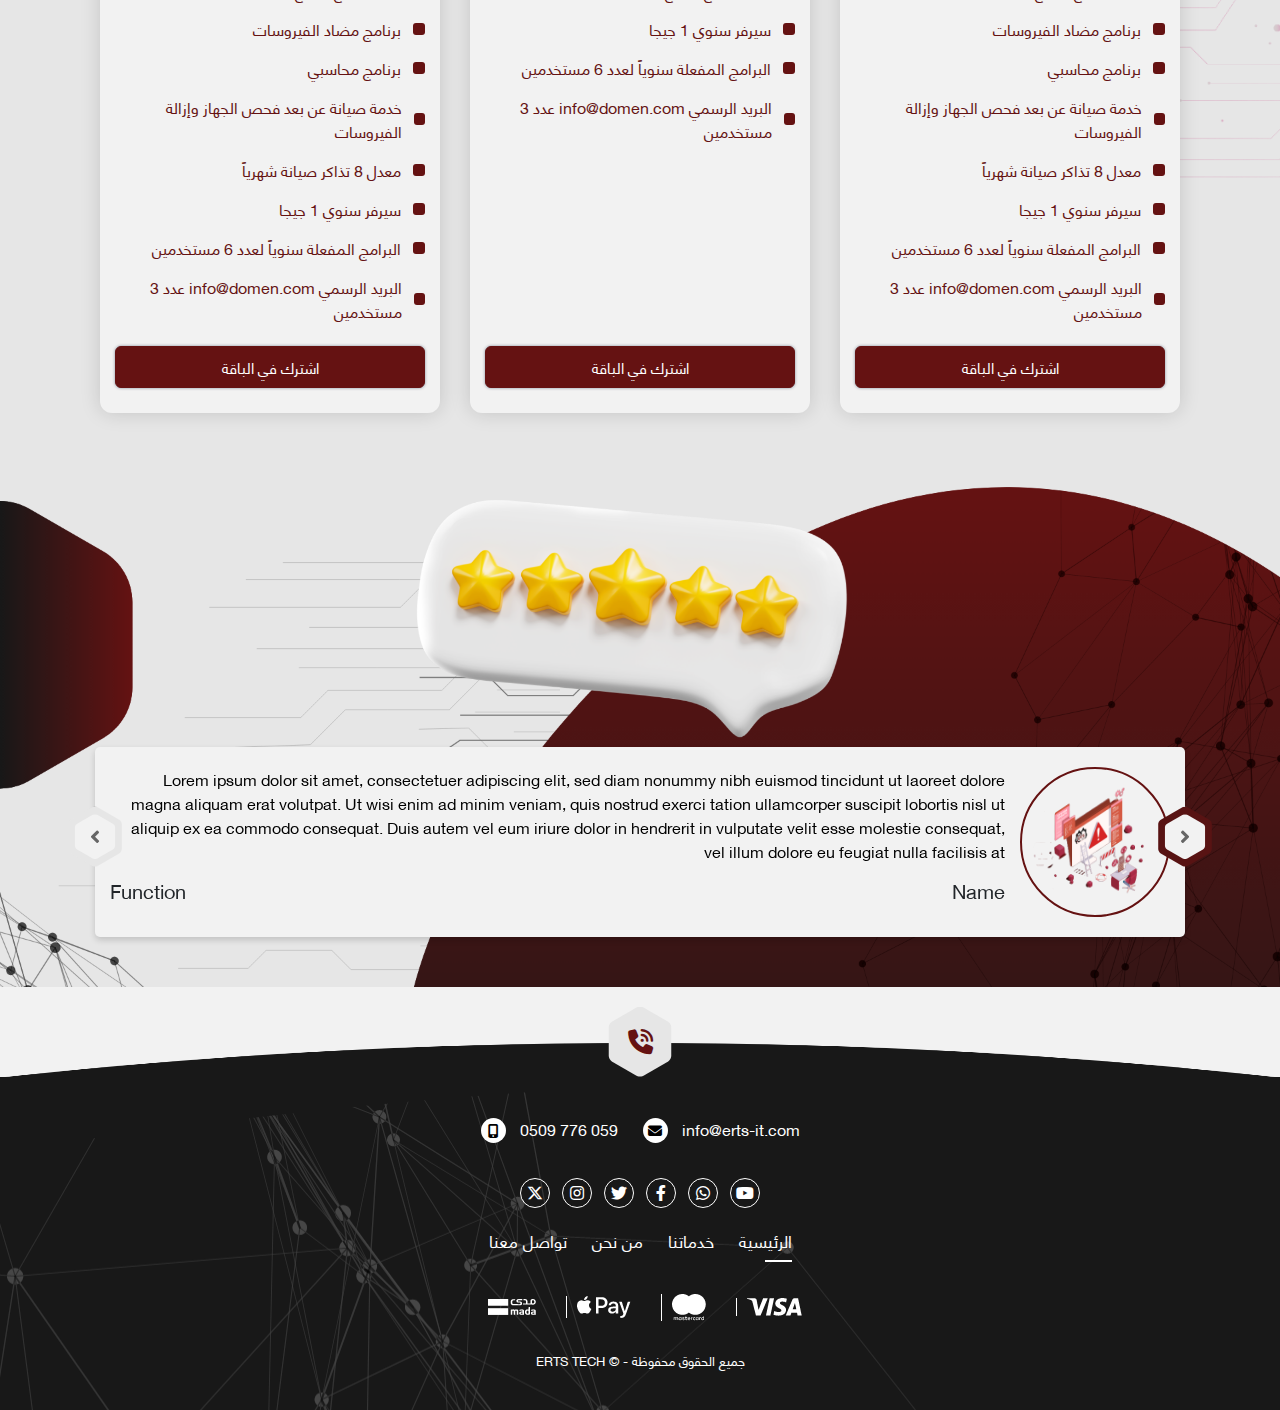
==== commit 2ffff799: "finished" ====
--- a/index.html
+++ b/index.html
@@ -5,9 +5,12 @@
     <meta charset="UTF-8">
     <meta name="viewport" content="width=device-width, initial-scale=1">
     <title>ERTS TECH</title>
+    <link rel="icon" type="image/png" href="img/logo.png">
     <link rel="stylesheet" href="css/bootstrap-rtl.min.css">
     <link rel="stylesheet" href="css/owl.carousel.min.css">
     <link rel="stylesheet" href="css/owl.theme.default.min.css">
+    <link rel="stylesheet" href="css/all_6.css">
+    <link rel="stylesheet" href="css/fontawesome.min.css">
     <link rel="stylesheet" href="css/all.min.css">
     <link rel="stylesheet" href="css/animate.css">
     <link rel="stylesheet" href="css/select2.min.css" />
@@ -57,12 +60,12 @@
     <!-- ============================ start content ========================== -->
     <section class="content">
 
-        <!-- <div class="container">
+        <div class="container">
             <div class="loader">
-                <img src="img/logo.svg" alt="">
+                <img src="img/logo.png" alt="">
                 <span class="load"></span>
             </div>
-        </div> -->
+        </div>
 
         <div class="main-banner">
 
@@ -109,68 +112,55 @@
 
         <div class="service-section">
             <img src="img/about-new.png" alt="about-bg" class="about-bg">
+            <!-- <img src="img/about-bg.png" alt="about-bg" class="about-bg"> -->
             <div class="container">
                 <div class="inner-service">
-                    <div class="row">
-                        <div class="col-6 col-md-4 col-lg-3 col-xl-2 d-inline-flex mb-4 justify-content-center">
-                            <div class="hexagone">
-                                <div class="item">
-                                    <img src="img/comp.png" alt="service-img" class="service-img">
-                                    <p>صيانة اجهزة الكمبيوتر</p>
-                                </div>
-                            </div>
-                        </div>
-                        <div class="col-6 col-md-4 col-lg-3 col-xl-2 d-inline-flex mb-4 justify-content-center">
-                            <div class="hexagone">
-                                <div class="item">
-                                    <img src="img/comp-2.png" alt="service-img" class="service-img">
-                                    <p>صيانة الطابعات</p>
-                                </div>
-                            </div>
-                        </div>
-                        <div class="col-6 col-md-4 col-lg-3 col-xl-2 d-inline-flex mb-4 justify-content-center">
-                            <div class="hexagone">
-                                <div class="item">
-                                    <img src="img/comp-3.png" alt="service-img" class="service-img">
-                                    <p>تنصيب البرامج</p>
-                                </div>
-                            </div>
-                        </div>
-                        <div class="col-6 col-md-4 col-lg-3 col-xl-2 d-inline-flex mb-4 justify-content-center">
-                            <div class="hexagone">
-                                <div class="item">
-                                    <img src="img/comp-4.png" alt="service-img" class="service-img">
-                                    <p>ربــط الشبكات</p>
-                                </div>
-                            </div>
-                        </div>
-                        <div class="col-6 col-md-4 col-lg-3 col-xl-2 d-inline-flex mb-4 justify-content-center">
-                            <div class="hexagone">
-                                <div class="item">
-                                    <img src="img/comp-5.png" alt="service-img" class="service-img">
-                                    <p>صيانة السيرفرات</p>
-                                </div>
-                            </div>
-                        </div>
-                        <div class="col-6 col-md-4 col-lg-3 col-xl-2 d-inline-flex mb-4 justify-content-center">
-                            <div class="hexagone">
-                                <div class="item">
-                                    <img src="img/comp-6.png" alt="service-img" class="service-img">
-                                    <p>إنشـاء استضافة</p>
-                                </div>
-                            </div>
-                        </div>
-                    </div>
-                </div>
-            </div>
-
-            <div class="settings">
+                        <div class="hexagone">
+                            <div class="item">
+                                <img src="img/comp.png" alt="service-img" class="service-img">
+                                <p>صيانة اجهزة الكمبيوتر</p>
+                            </div>
+                        </div>
+                        <div class="hexagone">
+                            <div class="item">
+                                <img src="img/comp-2.png" alt="service-img" class="service-img">
+                                <p>صيانة الطابعات</p>
+                            </div>
+                        </div>
+                        <div class="hexagone">
+                            <div class="item">
+                                <img src="img/comp-3.png" alt="service-img" class="service-img">
+                                <p>تنصيب البرامج</p>
+                            </div>
+                        </div>
+                        <div class="hexagone">
+                            <div class="item">
+                                <img src="img/comp-4.png" alt="service-img" class="service-img">
+                                <p>ربــط الشبكات</p>
+                            </div>
+                        </div>
+                        <div class="hexagone">
+                            <div class="item">
+                                <img src="img/comp-5.png" alt="service-img" class="service-img">
+                                <p>صيانة السيرفرات</p>
+                            </div>
+                        </div>
+                        <div class="hexagone">
+                            <div class="item">
+                                <img src="img/comp-6.png" alt="service-img" class="service-img">
+                                <p>إنشـاء استضافة</p>
+                            </div>
+                        </div>
+                </div>
+            </div>
+
+            <div class="settings position-relative">
                 <div class="container">
                     <div class="row">
-                        <div class="col-12 col-md-7">
+                        <div class="col-12 col-xl-7 col-lg-12">
                             <p class="main-title bold mb main-cl text-center">التركيب والصيانة</p>
                         </div>
-                        <div class="col-12 col-md-7">
+                        <div class="col-12 col-xl-7 col-lg-12">
                             <div class="settings-title">
                                 <div class="item">تركيب وصيانة أجهزة الحاسب الآلي</div>
                                 <div class="item">تركيب وصيانة كاميرات المراقبة</div>
@@ -180,64 +170,494 @@
                         </div>
                     </div>
                 </div>
-
-                <img src="img/Mask Group 1.png" alt="">
-            </div>
+                <img src="img/left-mask.png" alt="left-mask" class="left-mask">
+
+                <img src="img/TechnologyV1_04.psd.png" alt="book-img" class="book-img">
+                <img src="img/about-right.png" alt="about-right" class="about-right">
+            </div>
+
         </div>
 
+        <div class="package-section position-relative">
+            <img src="img/pricing-curve.png" alt="pricing-curve" class="pricing-curve">
+            <img src="img/pricing-top-left.png" alt="pricing-top-left" class="pricing-top-left">
+            <h1 class="main-title">الباقات</h1>
+            <div class="inner-package position-relative">
+                <div class="container">
+                    <ul class="nav nav-pills mb-5" id="pills-tab" role="tablist">
+                        <li class="nav-item">
+                            <a class="nav-link active" id="pills-home-tab" data-toggle="pill" href="#pills-home" role="tab"
+                                aria-controls="pills-home" aria-selected="true"> الشركات</a>
+                        </li>
+                        <li class="nav-item">
+                            <a class="nav-link" id="pills-profile-tab" data-toggle="pill" href="#pills-profile" role="tab"
+                                aria-controls="pills-profile" aria-selected="false"> الأفراد</a>
+                        </li>
+                    </ul>
+                    <div class="tab-content" id="pills-tabContent">
+                        <div class="tab-pane fade show active" id="pills-home" role="tabpanel"
+                            aria-labelledby="pills-home-tab">
+                            <div class="packges custom-pd">
+                                <div class="container">
+                                    <div class="row">
+                                        <div class="col-12 col-md-6 col-xl-4 mb-4">
+                                            <label class="subscription-section">
+                                                <input type="radio" name="plan" class="d-none">
+                                                <div class="subscription-info">
+                                                    <div class="text-center header-text">
+                                                        <h2 class="title">سنـــــــــــــــــــــوي</h2>
+                                                        <h3 class="disc">
+                                                            <span>ريال</span>
+                                                            1499
+                                                        </h3>
+                                                    </div>
+                                                    <h2 class="package-title">باقة المؤسسات</h2>
+                                                    <div class="layout-package">
+                                                        <div>
+                                                            <div class="item">
+                                                                <span class="hint-span"></span>
+                                                                <p class="disc">حزمة البرامج المكتبية Office</p>
+                                                            </div>
+                                                            <div class="item">
+                                                                <span class="hint-span"></span>
+                                                                <p class="disc">حزمة برامج سطح المكتب الخدمية</p>
+                                                            </div>
+                                                            <div class="item">
+                                                                <span class="hint-span"></span>
+                                                                <p class="disc">برنامج مضاد الفيروسات</p>
+                                                            </div>
+                                                            <div class="item">
+                                                                <span class="hint-span"></span>
+                                                                <p class="disc">برنامج محاسبي</p>
+                                                            </div>
+                                                            <div class="item">
+                                                                <span class="hint-span"></span>
+                                                                <p class="disc">خدمة صيانة عن بعد فحص الجهاز وإزالة الفيروسات</p>
+                                                            </div>
+                                                            <div class="item">
+                                                                <span class="hint-span"></span>
+                                                                <p class="disc">معدل 8 تذاكر صيانة شهرياً</p>
+                                                            </div>
+                                                            <div class="item">
+                                                                <span class="hint-span"></span>
+                                                                <p class="disc">سيرفر سنوي 1 جيجا</p>
+                                                            </div>
+                                                            <div class="item">
+                                                                <span class="hint-span"></span>
+                                                                <p class="disc">البرامج المفعلة سنوياً لعدد 6 مستخدمين</p>
+                                                            </div>
+                                                            <div class="item">
+                                                                <span class="hint-span"></span>
+                                                                <p class="disc">البريد الرسمي info@domen.com عدد 3 مستخدمين</p>
+                                                            </div>
+                                                        </div>
+                                                        <button class="custom-btn sm w-100">اشترك في الباقة</button>
+                                                    </div>
+                                                </div>
+                                            </label>
+                                        </div>
+                                        <div class="col-12 col-md-6 col-xl-4 mb-4">
+                                            <label class="subscription-section">
+                                                <input type="radio" name="plan" class="d-none">
+                                                <div class="subscription-info">
+                                                    <div class="text-center header-text">
+                                                        <h2 class="title">سنـــــــــــــــــــــوي</h2>
+                                                        <h3 class="disc">
+                                                            <span>ريال</span>
+                                                            1499
+                                                        </h3>
+                                                    </div>
+                                                    <h2 class="package-title">باقة الشركات الصغيرة</h2>
+                                                    <div class="layout-package">
+                                                        <div>
+                                                            <div class="item">
+                                                                <span class="hint-span"></span>
+                                                                <p class="disc">حزمة البرامج المكتبية Office</p>
+                                                            </div>
+                                                            <div class="item">
+                                                                <span class="hint-span"></span>
+                                                                <p class="disc">حزمة برامج سطح المكتب الخدمية</p>
+                                                            </div>
+                                                            <div class="item">
+                                                                <span class="hint-span"></span>
+                                                                <p class="disc">سيرفر سنوي 1 جيجا</p>
+                                                            </div>
+                                                            <div class="item">
+                                                                <span class="hint-span"></span>
+                                                                <p class="disc">البرامج المفعلة سنوياً لعدد 6 مستخدمين</p>
+                                                            </div>
+                                                            <div class="item">
+                                                                <span class="hint-span"></span>
+                                                                <p class="disc">البريد الرسمي info@domen.com عدد 3 مستخدمين</p>
+                                                            </div>
+                                                        </div>
+                                                        <button class="custom-btn sm w-100">اشترك في الباقة</button>
+                                                    </div>
+                                                </div>
+                                            </label>
+                                        </div>
+                                        <div class="col-12 col-md-6 col-xl-4 mb-4">
+                                            <label class="subscription-section">
+                                                <input type="radio" name="plan" class="d-none">
+                                                <div class="subscription-info">
+                                                    <div class="text-center header-text">
+                                                        <h2 class="title">سنـــــــــــــــــــــوي</h2>
+                                                        <h3 class="disc">
+                                                            <span>ريال</span>
+                                                            1499
+                                                        </h3>
+                                                    </div>
+                                                    <h2 class="package-title">باقة الشركات المتوسطة</h2>
+                                                    <div class="layout-package">
+                                                        <div>
+                                                            <div class="item">
+                                                                <span class="hint-span"></span>
+                                                                <p class="disc">حزمة البرامج المكتبية Office</p>
+                                                            </div>
+                                                            <div class="item">
+                                                                <span class="hint-span"></span>
+                                                                <p class="disc">حزمة برامج سطح المكتب الخدمية</p>
+                                                            </div>
+                                                            <div class="item">
+                                                                <span class="hint-span"></span>
+                                                                <p class="disc">برنامج مضاد الفيروسات</p>
+                                                            </div>
+                                                            <div class="item">
+                                                                <span class="hint-span"></span>
+                                                                <p class="disc">برنامج محاسبي</p>
+                                                            </div>
+                                                            <div class="item">
+                                                                <span class="hint-span"></span>
+                                                                <p class="disc">خدمة صيانة عن بعد فحص الجهاز وإزالة الفيروسات</p>
+                                                            </div>
+                                                            <div class="item">
+                                                                <span class="hint-span"></span>
+                                                                <p class="disc">معدل 8 تذاكر صيانة شهرياً</p>
+                                                            </div>
+                                                            <div class="item">
+                                                                <span class="hint-span"></span>
+                                                                <p class="disc">سيرفر سنوي 1 جيجا</p>
+                                                            </div>
+                                                            <div class="item">
+                                                                <span class="hint-span"></span>
+                                                                <p class="disc">البرامج المفعلة سنوياً لعدد 6 مستخدمين</p>
+                                                            </div>
+                                                            <div class="item">
+                                                                <span class="hint-span"></span>
+                                                                <p class="disc">البريد الرسمي info@domen.com عدد 3 مستخدمين</p>
+                                                            </div>
+                                                        </div>
+                                                        <button class="custom-btn sm w-100">اشترك في الباقة</button>
+                                                    </div>
+                                                </div>
+                                            </label>
+                                        </div>
+                                    </div>
+                    
+                                </div>
+                            </div>
+                        </div>
+    
+                        <div class="tab-pane fade" id="pills-profile" role="tabpanel" aria-labelledby="pills-profile-tab">
+                            <div class="packges custom-pd">
+                                <div class="container">
+                                    <div class="row">
+                                        <div class="col-12 col-md-6 col-xl-4 mb-4">
+                                            <label class="subscription-section">
+                                                <input type="radio" name="plan" class="d-none">
+                                                <div class="subscription-info">
+                                                    <div class="text-center header-text">
+                                                        <h2 class="title">سنـــــــــــــــــــــوي</h2>
+                                                        <h3 class="disc">
+                                                            <span>ريال</span>
+                                                            1499
+                                                        </h3>
+                                                    </div>
+                                                    <h2 class="package-title">باقة المؤسسات</h2>
+                                                    <div class="layout-package">
+                                                        <div>
+                                                            <div class="item">
+                                                                <span class="hint-span"></span>
+                                                                <p class="disc">حزمة البرامج المكتبية Office</p>
+                                                            </div>
+                                                            <div class="item">
+                                                                <span class="hint-span"></span>
+                                                                <p class="disc">حزمة برامج سطح المكتب الخدمية</p>
+                                                            </div>
+                                                            <div class="item">
+                                                                <span class="hint-span"></span>
+                                                                <p class="disc">برنامج مضاد الفيروسات</p>
+                                                            </div>
+                                                            <div class="item">
+                                                                <span class="hint-span"></span>
+                                                                <p class="disc">برنامج محاسبي</p>
+                                                            </div>
+                                                            <div class="item">
+                                                                <span class="hint-span"></span>
+                                                                <p class="disc">خدمة صيانة عن بعد فحص الجهاز وإزالة الفيروسات</p>
+                                                            </div>
+                                                            <div class="item">
+                                                                <span class="hint-span"></span>
+                                                                <p class="disc">معدل 8 تذاكر صيانة شهرياً</p>
+                                                            </div>
+                                                            <div class="item">
+                                                                <span class="hint-span"></span>
+                                                                <p class="disc">سيرفر سنوي 1 جيجا</p>
+                                                            </div>
+                                                            <div class="item">
+                                                                <span class="hint-span"></span>
+                                                                <p class="disc">البرامج المفعلة سنوياً لعدد 6 مستخدمين</p>
+                                                            </div>
+                                                            <div class="item">
+                                                                <span class="hint-span"></span>
+                                                                <p class="disc">البريد الرسمي info@domen.com عدد 3 مستخدمين</p>
+                                                            </div>
+                                                        </div>
+                                                        <button class="custom-btn sm w-100">اشترك في الباقة</button>
+                                                    </div>
+                                                </div>
+                                            </label>
+                                        </div>
+                                        <div class="col-12 col-md-6 col-xl-4 mb-4">
+                                            <label class="subscription-section">
+                                                <input type="radio" name="plan" class="d-none">
+                                                <div class="subscription-info">
+                                                    <div class="text-center header-text">
+                                                        <h2 class="title">سنـــــــــــــــــــــوي</h2>
+                                                        <h3 class="disc">
+                                                            <span>ريال</span>
+                                                            1499
+                                                        </h3>
+                                                    </div>
+                                                    <h2 class="package-title">باقة الشركات الصغيرة</h2>
+                                                    <div class="layout-package">
+                                                        <div>
+                                                            <div class="item">
+                                                                <span class="hint-span"></span>
+                                                                <p class="disc">حزمة البرامج المكتبية Office</p>
+                                                            </div>
+                                                            <div class="item">
+                                                                <span class="hint-span"></span>
+                                                                <p class="disc">حزمة برامج سطح المكتب الخدمية</p>
+                                                            </div>
+                                                            <div class="item">
+                                                                <span class="hint-span"></span>
+                                                                <p class="disc">سيرفر سنوي 1 جيجا</p>
+                                                            </div>
+                                                            <div class="item">
+                                                                <span class="hint-span"></span>
+                                                                <p class="disc">البرامج المفعلة سنوياً لعدد 6 مستخدمين</p>
+                                                            </div>
+                                                            <div class="item">
+                                                                <span class="hint-span"></span>
+                                                                <p class="disc">البريد الرسمي info@domen.com عدد 3 مستخدمين</p>
+                                                            </div>
+                                                        </div>
+                                                        <button class="custom-btn sm w-100">اشترك في الباقة</button>
+                                                    </div>
+                                                </div>
+                                            </label>
+                                        </div>
+                                        <div class="col-12 col-md-6 col-xl-4 mb-4">
+                                            <label class="subscription-section">
+                                                <input type="radio" name="plan" class="d-none">
+                                                <div class="subscription-info">
+                                                    <div class="text-center header-text">
+                                                        <h2 class="title">سنـــــــــــــــــــــوي</h2>
+                                                        <h3 class="disc">
+                                                            <span>ريال</span>
+                                                            1499
+                                                        </h3>
+                                                    </div>
+                                                    <h2 class="package-title">باقة الشركات المتوسطة</h2>
+                                                    <div class="layout-package">
+                                                        <div>
+                                                            <div class="item">
+                                                                <span class="hint-span"></span>
+                                                                <p class="disc">حزمة البرامج المكتبية Office</p>
+                                                            </div>
+                                                            <div class="item">
+                                                                <span class="hint-span"></span>
+                                                                <p class="disc">حزمة برامج سطح المكتب الخدمية</p>
+                                                            </div>
+                                                            <div class="item">
+                                                                <span class="hint-span"></span>
+                                                                <p class="disc">برنامج مضاد الفيروسات</p>
+                                                            </div>
+                                                            <div class="item">
+                                                                <span class="hint-span"></span>
+                                                                <p class="disc">برنامج محاسبي</p>
+                                                            </div>
+                                                            <div class="item">
+                                                                <span class="hint-span"></span>
+                                                                <p class="disc">خدمة صيانة عن بعد فحص الجهاز وإزالة الفيروسات</p>
+                                                            </div>
+                                                            <div class="item">
+                                                                <span class="hint-span"></span>
+                                                                <p class="disc">معدل 8 تذاكر صيانة شهرياً</p>
+                                                            </div>
+                                                            <div class="item">
+                                                                <span class="hint-span"></span>
+                                                                <p class="disc">سيرفر سنوي 1 جيجا</p>
+                                                            </div>
+                                                            <div class="item">
+                                                                <span class="hint-span"></span>
+                                                                <p class="disc">البرامج المفعلة سنوياً لعدد 6 مستخدمين</p>
+                                                            </div>
+                                                            <div class="item">
+                                                                <span class="hint-span"></span>
+                                                                <p class="disc">البريد الرسمي info@domen.com عدد 3 مستخدمين</p>
+                                                            </div>
+                                                        </div>
+                                                        <button class="custom-btn sm w-100">اشترك في الباقة</button>
+                                                    </div>
+                                                </div>
+                                            </label>
+                                        </div>
+                                    </div>
+                    
+                                </div>
+                            </div>
+                        </div>
+                    </div>
+                </div>
+                <img src="img/pricing-bg.png" alt="" class="pricing-right-curv">
+
+            </div>
+        </div>
+
+        <div class="rating-section" style="background-image: url(img/rating-bg.png);">
+            <img src="img/start-bg.png" alt="star-img" class="star-img">
+            <div class="container">
+                <div class="owl-carousel owl-theme slider-pricing">
+                    <div class="item">
+                        <img src="img/bannee-removebg-preview.png" alt="">
+                        <div class="info">
+                            <p class="disc">
+                                Lorem ipsum dolor sit amet, consectetuer adipiscing elit, sed diam nonummy nibh euismod tincidunt ut laoreet dolore magna aliquam erat volutpat. Ut wisi enim ad minim veniam, quis nostrud exerci tation ullamcorper suscipit lobortis nisl ut aliquip ex ea commodo consequat. Duis autem vel eum iriure dolor in hendrerit in vulputate velit esse molestie consequat, vel illum dolore eu feugiat nulla facilisis at  
+                            </p>
+                            <div class="footer-slider">
+                                <h3>Name</h3>
+                                <h3>Function</h3>
+                            </div>
+                        </div>
+                    </div>
+                    <div class="item">
+                        <img src="img/bannee-removebg-preview.png" alt="">
+                        <div class="info">
+                            <p class="disc">
+                                Lorem ipsum dolor sit amet, consectetuer adipiscing elit, sed diam nonummy nibh euismod tincidunt ut laoreet dolore magna aliquam erat volutpat. Ut wisi enim ad minim veniam, quis nostrud exerci tation ullamcorper suscipit lobortis nisl ut aliquip ex ea commodo consequat. Duis autem vel eum iriure dolor in hendrerit in vulputate velit esse molestie consequat, vel illum dolore eu feugiat nulla facilisis at  
+                            </p>
+                            <div class="footer-slider">
+                                <h3>Name</h3>
+                                <h3>Function</h3>
+                            </div>
+                        </div>
+                    </div>
+                    <div class="item">
+                        <img src="img/bannee-removebg-preview.png" alt="">
+                        <div class="info">
+                            <p class="disc">
+                                Lorem ipsum dolor sit amet, consectetuer adipiscing elit, sed diam nonummy nibh euismod tincidunt ut laoreet dolore magna aliquam erat volutpat. Ut wisi enim ad minim veniam, quis nostrud exerci tation ullamcorper suscipit lobortis nisl ut aliquip ex ea commodo consequat. Duis autem vel eum iriure dolor in hendrerit in vulputate velit esse molestie consequat, vel illum dolore eu feugiat nulla facilisis at  
+                            </p>
+                            <div class="footer-slider">
+                                <h3>Name</h3>
+                                <h3>Function</h3>
+                            </div>
+                        </div>
+                    </div>
+                    <div class="item">
+                        <img src="img/bannee-removebg-preview.png" alt="">
+                        <div class="info">
+                            <p class="disc">
+                                Lorem ipsum dolor sit amet, consectetuer adipiscing elit, sed diam nonummy nibh euismod tincidunt ut laoreet dolore magna aliquam erat volutpat. Ut wisi enim ad minim veniam, quis nostrud exerci tation ullamcorper suscipit lobortis nisl ut aliquip ex ea commodo consequat. Duis autem vel eum iriure dolor in hendrerit in vulputate velit esse molestie consequat, vel illum dolore eu feugiat nulla facilisis at  
+                            </p>
+                            <div class="footer-slider">
+                                <h3>Name</h3>
+                                <h3>Function</h3>
+                            </div>
+                        </div>
+                    </div>
+                </div>
+            </div>
+
+        </div>
+        
     </section>
     <!--======================== end content ================================-->
 
     <!--========================= start footer ===============================-->
 
-    <!-- <footer class="footer">
-        <div class="footer-section">
+
+    <footer class="footer">
+        <div class="inner-footer position-relative" style="background-image: url(img/footer-bg.png);">
+            <img src="img/footer-curve.png" alt="footer-curve" class="pricing-curve">
+            <a href="#" class="hexagone sm">
+                <i class="fa-solid fa-phone-volume"></i>
+            </a>
             <div class="container">
-                <div class="row">
-                    <div class="col-12 col-lg-3 col-sm-12">
-                        <div class="img-footer">
-                            <a href="index.html" class="footer-logo">
-                                <img src="img/footer-logo.png" alt="">
-                            </a>
-                        </div>
-                    </div>
-                    <div class="col-12 col-lg-3 col-sm-12">
-                        <p class="foot-title">روابط سريعة</p>
-                        <div class="links">
-                            <a href="index.html" class="link">الرئيسية</a>
-                            <a href="about.html" class="link">من نحن</a>
-                            <a href="commission-value-calculation-2.html" class="link">حاسبة السعي</a>
-                            <a href="commission-value-calculation.html" class="link">حاسبة العمولة</a>
-                        </div>
-                    </div>
-                    <div class="col-12 col-lg-3 col-sm-12">
-                        <p class="foot-title">روابط سريعة</p>
-                        <div class="links">
-                            <a href="bank-accounts.html" class="link">الحسابات البنكية</a>
-                            <a href="about.html" class="link">سياسة الاستخدام</a>
-                            <a href="about.html" class="link">الشروط والأحكام</a>
-                            <a href="direct-owner.html" class="link">حسابي</a>
-                        </div>
-                    </div>
-                    <div class="col-12 col-lg-3 col-sm-12">
-                        <p class="foot-title">تواصل معنا</p>
-                        <div class="links">
-                            <a href="#" class="link">الرياض - المملكة العربية السعودية</a>
-                            <a href="#" class="link">+966545123723</a>
-                            <a href="#" class="link">info@aait.sa</a>
-                        </div>
-                    </div>
-                </div>
+                <div class="footer-content">
+                    <div class="top-footer">
+                        <div class="item">
+                            <a href="">info@erts-it.com</a>
+                            <i class="fa-solid fa-envelope"></i>
+                        </div>
+                        <div class="item">
+                            <a href="tel:+059 776 0509" >059 776 0509</a>
+                            <i class="fa-solid fa-mobile-screen-button"></i>
+                        </div>
+                    </div>
+                    <div class="footer-icons foot-icon">
+                        <a href="" class="icon"><i class="fa-brands fa-youtube"></i></a>
+                        <a href="" class="icon"><i class="fab fa-whatsapp"></i></a>
+                        <a href="" class="icon"><i class="fab fa-facebook-f"></i></a>
+                        <a href="" class="icon"><i class="fab fa-twitter"></i></a>
+                        <a href="" class="icon"><i class="fab fa-instagram"></i></a>
+                        <a href="" class="icon"><i class="fa-brands fa-x-twitter"></i></a>
+                    </div>
+    
+                    <div class="nav-footer">
+                        <ul class="nav-links">
+                            <li>
+                                <a href="" class="link active">الرئيسية</a>
+                            </li>
+                            <li>
+                                <a href="" class="link">خدماتنا</a>
+                            </li>
+                            <li>
+                                <a href="" class="link">من نحن</a>
+                            </li>
+                            <li>
+                                <a href="" class="link">تواصل معنا</a>
+                            </li>
+                        </ul>
+                    </div>
+    
+                    <div class="payment-section">
+                        <a href="">
+                            <img src="img/visa.png" alt="">
+                        </a>
+                        <a href="">
+                            <img src="img/master-card.png" alt="">
+                        </a>
+                        <a href="">
+                            <img src="img/app-pay.png" alt="">
+                        </a>
+                        <a href="">
+                            <img src="img/mada.png" alt="">
+                        </a>
+                    </div>
+    
+                    <div class="foot-hint">
+                        جميع الحقوق محفوظة - © ERTS TECH
+                    </div>
+                </div>
+
             </div>
         </div>
-        <div class="copy-right">
-            <div class="container">
-                <p class="right">جميع الحقوق محفوظة لموقع تسكن</p>
-                <p class="left">تصميم وبرمجة أوامر الشبكة</p>
-            </div>
-        </div>
-    </footer> -->
-    
+    </footer>
+
+
     
     <!--========================== end footer ================================-->
 
--- a/css/style.css
+++ b/css/style.css
@@ -57,7 +57,7 @@
 }
 
 body {
-  font-family: "HSDream-Light", "Font Awesome 5 Free";
+  font-family: "HSDream-Light", "Font Awesome 6 Free";
   overflow-x: hidden;
 }
 html[lang=en] body {
@@ -166,6 +166,10 @@
 /*********************************************************
   // screens
 **********************************************************/
+body {
+  background-color: #F2F2F2;
+}
+
 ::-webkit-scrollbar {
   width: 5px;
   height: 5px;
@@ -248,16 +252,20 @@
 .nav-header .nav-links {
   display: flex;
   align-items: center;
+  justify-content: center;
+  gap: 20px;
+  flex-grow: 1;
 }
 @media (max-width: 768px) {
   .nav-header .nav-links {
+    justify-content: start;
     position: fixed;
     padding: 20px 0;
     top: 0;
     width: 200px;
     height: 100%;
     background-color: rgba(0, 0, 0, 0.7);
-    z-index: 4;
+    z-index: 444;
     flex-direction: column;
     transition: all 0.8s cubic-bezier(0.68, -0.55, 0.265, 1.55);
   }
@@ -339,39 +347,6 @@
     color: #fff;
   }
 }
-html[lang=en] .nav-header .nav-links li:not(:last-child) {
-  margin-right: 80px;
-}
-html[lang=ar] .nav-header .nav-links li:not(:last-child) {
-  margin-left: 80px;
-}
-@media (max-width: 1600px) {
-  html[lang=en] .nav-header .nav-links li:not(:last-child) {
-    margin-right: 35px;
-  }
-  html[lang=ar] .nav-header .nav-links li:not(:last-child) {
-    margin-left: 35px;
-  }
-}
-@media (max-width: 1280px) {
-  html[lang=en] .nav-header .nav-links li:not(:last-child) {
-    margin-right: 20px;
-  }
-  html[lang=ar] .nav-header .nav-links li:not(:last-child) {
-    margin-left: 20px;
-  }
-}
-@media (max-width: 768px) {
-  .nav-header .nav-links li:not(:last-child) {
-    margin-bottom: 35px;
-  }
-  html[lang=en] .nav-header .nav-links li:not(:last-child) {
-    margin-right: 0px;
-  }
-  html[lang=ar] .nav-header .nav-links li:not(:last-child) {
-    margin-left: 0px;
-  }
-}
 @media (max-width: 768px) {
   .nav-header .left {
     display: flex;
@@ -502,7 +477,7 @@
     top: 0;
     width: 100%;
     height: 100%;
-    z-index: 3;
+    z-index: 333;
     background-color: #000;
     opacity: 0.5;
     transition: 0.5s;
@@ -659,13 +634,8 @@
 .pricing-bg {
   position: absolute;
   top: -20px;
-  height: 335px;
+  width: 315px;
   object-fit: cover;
-}
-@media (max-width: 1720px) {
-  .pricing-bg {
-    height: 300px;
-  }
 }
 .pricing-bg.right {
   right: 0;
@@ -682,6 +652,20 @@
 @media (max-width: 550px) {
   .pricing-bg.left {
     display: none;
+  }
+}
+
+.pricing-right-curv {
+  position: absolute;
+  top: 0;
+  z-index: -1;
+  width: 450px;
+  height: 100%;
+  max-width: 100%;
+}
+@media (max-width: 1280px) {
+  .pricing-right-curv {
+    height: auto;
   }
 }
 
@@ -714,24 +698,253 @@
 
 .about-bg {
   position: absolute;
-  top: -50%;
+  z-index: 0;
+  top: -25%;
   left: 50%;
   transform: translateX(-50%);
+  width: 450px;
+  height: 120%;
+}
+@media (max-width: 550px) {
+  .about-bg {
+    display: none;
+  }
+}
+.about-bg.bottom {
+  top: auto;
+  bottom: 0;
+}
+
+.pricing-curve {
+  position: absolute;
+  width: 100%;
+  top: -34px;
+  left: 0;
+  height: 35px;
+}
+
+.package-section {
+  padding: 50px 0;
+  background-color: #e6e6e6;
+  z-index: 5;
+}
+.package-section .main-title {
+  position: absolute;
+  top: -10px;
+  left: 50%;
+  transform: translate(-50%, -100%);
+  padding: 10px 15px;
+  width: 250px;
+  border-radius: 10px;
+  text-align: center;
+  display: flex;
+  align-items: center;
+  justify-content: center;
+  color: #fff;
+  background-image: linear-gradient(to right, #651212, #181818);
+  font-size: 20px;
+}
+.package-section .nav {
+  justify-content: center;
+  gap: 20px;
+  flex-wrap: wrap;
+}
+@media (max-width: 550px) {
+  .package-section .nav {
+    gap: 15px;
+  }
+}
+.package-section .nav-pills .nav-link {
+  width: 185px;
+  text-align: center;
+  font-size: 17px;
+  border: 1px solid #707070;
+  color: #000;
+}
+@media (max-width: 550px) {
+  .package-section .nav-pills .nav-link {
+    width: 130px;
+  }
+}
+.package-section .nav-pills .nav-link.active {
+  background-color: transparent;
+  background-image: linear-gradient(to right, #651212, #181818);
+  color: #fff;
+}
+.package-section .subscription-section {
+  width: 100%;
+  display: flex;
+  flex-direction: column;
+  height: 100%;
+}
+.package-section .subscription-section .header-text {
+  transition: all 0.7s;
+  background-image: linear-gradient(to right, #651212, #181818);
+}
+.package-section .subscription-section .header-text .title,
+.package-section .subscription-section .header-text .disc {
+  color: #fff;
+}
+.package-section .subscription-section .package-title {
+  margin: 0 auto 15px;
+  text-align: center;
+  width: 200px;
+  padding: 10px 20px;
+  background: #fff;
+  font-size: 15px;
+  border-bottom-left-radius: 10px;
+  border-bottom-right-radius: 10px;
+  max-width: 100%;
+}
+.package-section .subscription-section .layout-package {
+  padding: 15px 15px 25px;
+  display: flex;
+  flex-direction: column;
+  flex-grow: 1;
+  justify-content: space-between;
+}
+.package-section .subscription-section .layout-package .item .hint-span {
+  width: 12px;
+  height: 12px;
+  background: #651212;
+  border-radius: 3px;
+}
+.package-section .subscription-section .layout-package .item .disc {
+  color: #651212;
+}
+.package-section .subscription-section .subscription-info {
+  transition: all 0.7s;
+  box-shadow: 0 0 20px rgba(0, 0, 0, 0.15);
+  overflow: hidden;
+  border-radius: 12px;
+  width: 100%;
+  cursor: pointer;
+  background-color: #f2f2f2;
+  flex-grow: 1;
+  display: flex;
+  flex-direction: column;
+}
+.package-section .subscription-section .subscription-info:hover {
+  background: #e6e6e6;
+  transform: scale(1.05);
+}
+.package-section .subscription-section .subscription-info .header-text {
+  border-radius: 10px;
+  padding: 10px;
+}
+.package-section .subscription-section .subscription-info .header-text .disc {
+  font-size: 30px;
+}
+.package-section .subscription-section .subscription-info .header-text .disc span {
+  font-size: 15px;
+}
+.package-section .subscription-section .item {
+  display: flex;
+  align-items: center;
+  gap: 12px;
+  margin-bottom: 15px;
+}
+.package-section .subscription-section .item .disc {
+  margin-bottom: 0;
+}
+.package-section .subscription-section .item .disc.cancel {
+  text-decoration: line-through;
+}
+.package-section .subscription-section input:checked + .subscription-info {
+  background: #e6e6e6;
+  transform: scale(1.05);
+}
+.package-section .subscription-section input:checked + .subscription-info .header-text {
+  background-color: #fff;
+}
+.package-section .subscription-section input:checked + .subscription-info .header-text p {
+  color: #000 !important;
+}
+.package-section .subscription-section input:checked + .subscription-info .title .f-hint,
+.package-section .subscription-section input:checked + .subscription-info .title .s-hint,
+.package-section .subscription-section input:checked + .subscription-info .title .th-hint {
+  color: #fff;
+}
+
+.custom-btn {
+  width: 220px;
+  min-height: 45px;
+  padding: 12px 10px;
+  border-radius: 6px;
+  line-height: 20px;
+  text-align: center;
+  display: flex;
+  align-items: center;
+  justify-content: center;
+  font-size: 15px;
+  transition: all 0.5s ease-in-out;
+  overflow: hidden;
+  position: relative;
+  background-color: #651212;
+  box-shadow: 0 0 3px rgba(20, 36, 68, 0.5);
+  color: #fff;
+  max-width: 100%;
+  border: 1px solid #651212;
   z-index: 1;
 }
-@media (max-width: 1280px) {
-  .about-bg {
-    top: -50%;
-  }
-}
-@media (max-width: 550px) {
-  .about-bg {
-    width: 100%;
-    top: -20%;
-  }
+@media (max-width: 550px) {
+  .custom-btn {
+    width: 160px;
+  }
+}
+.custom-btn::before {
+  content: "";
+  position: absolute;
+  width: 100%;
+  height: 100%;
+  transition: all 0.5s linear;
+  background-color: #fff !important;
+  color: #936037 !important;
+  top: 0px;
+  left: 0;
+  z-index: -1;
+  transform: scaleX(0);
+}
+.custom-btn.xsm {
+  min-width: 100px;
+  min-height: 35px;
+  padding: 7px 10px;
+  width: auto;
+}
+.custom-btn.md {
+  width: 300px;
+  padding: 10px 9px;
+  min-height: 45px;
+}
+.custom-btn.xl {
+  width: 400px;
+}
+@media (max-width: 550px) {
+  .custom-btn.xl {
+    min-width: 100%;
+  }
+}
+.custom-btn.sm {
+  width: 150px;
+  padding: 10px 9px;
+  min-height: 40px;
+}
+.custom-btn.red-bg {
+  background-color: #eb5757;
+  border-color: #eb5757;
+}
+.custom-btn.red-bg:hover {
+  color: #eb5757 !important;
+}
+.custom-btn.cancel {
+  background-color: #f8f8f8;
+  color: #000;
+  border-color: transparent;
 }
 
 .hexagone {
+  min-width: 150px;
+  min-height: 150px;
   clip-path: polygon(45% 1.33975%, 46.5798% 0.60307%, 48.26352% 0.15192%, 50% 0%, 51.73648% 0.15192%, 53.4202% 0.60307%, 55% 1.33975%, 89.64102% 21.33975%, 91.06889% 22.33956%, 92.30146% 23.57212%, 93.30127% 25%, 94.03794% 26.5798%, 94.48909% 28.26352%, 94.64102% 30%, 94.64102% 70%, 94.48909% 71.73648%, 94.03794% 73.4202%, 93.30127% 75%, 92.30146% 76.42788%, 91.06889% 77.66044%, 89.64102% 78.66025%, 55% 98.66025%, 53.4202% 99.39693%, 51.73648% 99.84808%, 50% 100%, 48.26352% 99.84808%, 46.5798% 99.39693%, 45% 98.66025%, 10.35898% 78.66025%, 8.93111% 77.66044%, 7.69854% 76.42788%, 6.69873% 75%, 5.96206% 73.4202%, 5.51091% 71.73648%, 5.35898% 70%, 5.35898% 30%, 5.51091% 28.26352%, 5.96206% 26.5798%, 6.69873% 25%, 7.69854% 23.57212%, 8.93111% 22.33956%, 10.35898% 21.33975%);
   background-image: linear-gradient(to right, #651212, #181818);
   padding: 30px 20px;
@@ -741,13 +954,28 @@
   text-align: center;
   gap: 10px;
   flex-shrink: 0;
-  min-height: 160px;
-  width: 100%;
-}
-@media (max-width: 375px) {
+  margin-bottom: 12px;
+}
+@media (max-width: 550px) {
   .hexagone {
-    min-height: 140px;
-  }
+    width: 130px;
+    height: 130px;
+  }
+}
+.hexagone.sm {
+  width: 70px;
+  min-height: 70px;
+  height: 70px;
+  min-width: 70px;
+  background-color: #E6E6E6;
+  background-image: none;
+  color: #651212;
+  font-size: 25px;
+  justify-content: center;
+  position: absolute;
+  top: -35px;
+  left: 50%;
+  transform: translate(-50%, -50%);
 }
 .hexagone .item img {
   max-width: 35px;
@@ -779,11 +1007,46 @@
   bottom: -15px;
 }
 
+.left-mask {
+  position: absolute;
+  max-width: 500px;
+  top: 30%;
+}
+html[lang=en] .left-mask {
+  right: 0;
+}
+html[lang=ar] .left-mask {
+  left: 0;
+}
+html[lang=en] .left-mask {
+  transform: translateY(-50%) rotateY(180deg);
+}
+html[lang=ar] .left-mask {
+  transform: translateY(-50%);
+}
+@media (max-width: 550px) {
+  .left-mask {
+    opacity: 0.5;
+  }
+}
+
+.left-path {
+  position: absolute;
+  top: -20%;
+  left: 0;
+  width: 600px;
+}
+
 .inner-service {
   position: relative;
   z-index: 3;
   transform: translateY(-50px);
-  padding-bottom: 100px;
+  padding-bottom: 50px;
+  gap: 6px;
+  flex-wrap: wrap;
+  display: flex;
+  align-items: center;
+  justify-content: center;
 }
 
 .settings-title {
@@ -804,6 +1067,377 @@
   flex-wrap: wrap;
   white-space: pre-wrap;
   margin-bottom: 20px;
+}
+@media (max-width: 550px) {
+  .settings-title .item {
+    width: 100%;
+  }
+}
+
+.book-img {
+  position: absolute;
+  width: 300px;
+  object-fit: cover;
+  top: 0;
+  max-width: 100%;
+}
+html[lang=en] .book-img {
+  right: 0;
+}
+html[lang=ar] .book-img {
+  left: 0;
+}
+html[lang=en] .book-img {
+  transform: translateX(-30%);
+}
+@media (max-width: 550px) {
+  html[lang=en] .book-img {
+    transform: none;
+  }
+}
+html[lang=ar] .book-img {
+  transform: translateX(30%);
+}
+@media (max-width: 550px) {
+  html[lang=ar] .book-img {
+    transform: none;
+  }
+}
+
+.pricing-top-left {
+  position: absolute;
+  top: 0;
+  height: 100px;
+  left: 0;
+  transform: translateY(-50%);
+}
+
+.settings {
+  padding-bottom: 250px;
+}
+
+.about-right {
+  position: absolute;
+  bottom: 50px;
+  height: 100px;
+}
+html[lang=en] .about-right {
+  left: 0;
+}
+html[lang=ar] .about-right {
+  right: 0;
+}
+html[lang=en] .about-right {
+  transform: rotateY(180deg);
+}
+html[lang=ar] .about-right {
+  transform: none;
+}
+
+.rating-section {
+  background-size: cover;
+  min-height: 450px;
+  background-color: #e6e6e6;
+  display: flex;
+  align-items: end;
+  padding-top: 250px;
+  position: relative;
+}
+.rating-section .star-img {
+  position: absolute;
+  top: 0;
+  width: 450px;
+  left: 50%;
+  transform: translateX(-50%);
+  max-width: calc(100% - 15px);
+}
+
+.slider-pricing {
+  margin-bottom: 40px;
+}
+.slider-pricing .item {
+  background: #F2F2F2;
+  box-shadow: 0 3px 6px rgba(0, 0, 0, 0.16);
+  overflow: hidden;
+  border-radius: 5px;
+  display: flex;
+  padding: 20px 15px;
+  margin: 10px;
+}
+@media (max-width: 550px) {
+  .slider-pricing .item {
+    flex-direction: column;
+    text-align: center;
+    align-items: center;
+  }
+}
+.slider-pricing .item .info .disc {
+  color: #000;
+}
+.slider-pricing .item .info h3 {
+  font-size: 20px;
+}
+.slider-pricing .item img {
+  display: block;
+  width: 150px;
+  height: 150px;
+  border-radius: 50%;
+  overflow: hidden;
+  flex-shrink: 0;
+  margin-inline-end: 15px;
+  border: 2px solid #651212;
+  padding: 10px;
+}
+@media (max-width: 550px) {
+  .slider-pricing .item img {
+    width: 100px;
+    height: 100px;
+    margin-bottom: 12px;
+  }
+}
+.slider-pricing .owl-next, .slider-pricing .owl-prev {
+  display: flex !important;
+  align-items: center !important;
+  justify-content: center !important;
+  position: absolute;
+  font-size: 35px;
+  transform: translateY(-50%);
+  color: #666666 !important;
+  width: 60px;
+  height: 60px;
+  display: flex;
+  align-items: center;
+  justify-content: center;
+  box-shadow: 0px 0px 6px #949494;
+  border-radius: 50%;
+  font-size: 25px !important;
+  clip-path: polygon(45% 1.33975%, 46.5798% 0.60307%, 48.26352% 0.15192%, 50% 0%, 51.73648% 0.15192%, 53.4202% 0.60307%, 55% 1.33975%, 89.64102% 21.33975%, 91.06889% 22.33956%, 92.30146% 23.57212%, 93.30127% 25%, 94.03794% 26.5798%, 94.48909% 28.26352%, 94.64102% 30%, 94.64102% 70%, 94.48909% 71.73648%, 94.03794% 73.4202%, 93.30127% 75%, 92.30146% 76.42788%, 91.06889% 77.66044%, 89.64102% 78.66025%, 55% 98.66025%, 53.4202% 99.39693%, 51.73648% 99.84808%, 50% 100%, 48.26352% 99.84808%, 46.5798% 99.39693%, 45% 98.66025%, 10.35898% 78.66025%, 8.93111% 77.66044%, 7.69854% 76.42788%, 6.69873% 75%, 5.96206% 73.4202%, 5.51091% 71.73648%, 5.35898% 70%, 5.35898% 30%, 5.51091% 28.26352%, 5.96206% 26.5798%, 6.69873% 25%, 7.69854% 23.57212%, 8.93111% 22.33956%, 10.35898% 21.33975%);
+}
+.slider-pricing .owl-next i, .slider-pricing .owl-prev i {
+  font-size: 20px;
+}
+.slider-pricing .owl-next:hover, .slider-pricing .owl-prev:hover {
+  background: transparent;
+  color: #666666 !important;
+}
+.slider-pricing .owl-nav {
+  position: absolute;
+  margin-top: 0;
+  top: 50%;
+  width: 100%;
+  transform: translateY(-50%);
+  height: 20px;
+}
+@media (max-width: 550px) {
+  .slider-pricing .owl-nav {
+    display: none;
+  }
+}
+.slider-pricing .owl-nav .owl-prev {
+  right: -25px;
+  background-color: #581313 !important;
+}
+.slider-pricing .owl-nav .owl-prev::after {
+  content: "";
+  z-index: -1;
+  width: 45px;
+  height: 45px;
+  position: absolute;
+  background-color: #F2F2F2;
+  left: 50%;
+  top: 50%;
+  transform: translate(-50%, -50%);
+  clip-path: polygon(45% 1.33975%, 46.5798% 0.60307%, 48.26352% 0.15192%, 50% 0%, 51.73648% 0.15192%, 53.4202% 0.60307%, 55% 1.33975%, 89.64102% 21.33975%, 91.06889% 22.33956%, 92.30146% 23.57212%, 93.30127% 25%, 94.03794% 26.5798%, 94.48909% 28.26352%, 94.64102% 30%, 94.64102% 70%, 94.48909% 71.73648%, 94.03794% 73.4202%, 93.30127% 75%, 92.30146% 76.42788%, 91.06889% 77.66044%, 89.64102% 78.66025%, 55% 98.66025%, 53.4202% 99.39693%, 51.73648% 99.84808%, 50% 100%, 48.26352% 99.84808%, 46.5798% 99.39693%, 45% 98.66025%, 10.35898% 78.66025%, 8.93111% 77.66044%, 7.69854% 76.42788%, 6.69873% 75%, 5.96206% 73.4202%, 5.51091% 71.73648%, 5.35898% 70%, 5.35898% 30%, 5.51091% 28.26352%, 5.96206% 26.5798%, 6.69873% 25%, 7.69854% 23.57212%, 8.93111% 22.33956%, 10.35898% 21.33975%);
+}
+.slider-pricing .owl-nav .owl-next {
+  left: -25px;
+  background-color: #e6e6e6 !important;
+}
+.slider-pricing .owl-nav .owl-next::after {
+  content: "";
+  z-index: -1;
+  width: 45px;
+  height: 45px;
+  position: absolute;
+  background-color: #F2F2F2;
+  left: 50%;
+  top: 50%;
+  transform: translate(-50%, -50%);
+  clip-path: polygon(45% 1.33975%, 46.5798% 0.60307%, 48.26352% 0.15192%, 50% 0%, 51.73648% 0.15192%, 53.4202% 0.60307%, 55% 1.33975%, 89.64102% 21.33975%, 91.06889% 22.33956%, 92.30146% 23.57212%, 93.30127% 25%, 94.03794% 26.5798%, 94.48909% 28.26352%, 94.64102% 30%, 94.64102% 70%, 94.48909% 71.73648%, 94.03794% 73.4202%, 93.30127% 75%, 92.30146% 76.42788%, 91.06889% 77.66044%, 89.64102% 78.66025%, 55% 98.66025%, 53.4202% 99.39693%, 51.73648% 99.84808%, 50% 100%, 48.26352% 99.84808%, 46.5798% 99.39693%, 45% 98.66025%, 10.35898% 78.66025%, 8.93111% 77.66044%, 7.69854% 76.42788%, 6.69873% 75%, 5.96206% 73.4202%, 5.51091% 71.73648%, 5.35898% 70%, 5.35898% 30%, 5.51091% 28.26352%, 5.96206% 26.5798%, 6.69873% 25%, 7.69854% 23.57212%, 8.93111% 22.33956%, 10.35898% 21.33975%);
+}
+.slider-pricing .footer-slider {
+  display: flex;
+  align-items: center;
+  justify-content: space-between;
+  gap: 10px;
+  margin-top: 15px;
+}
+
+.inner-footer {
+  padding: 40px 0px;
+  background-color: #181818;
+  margin-top: 90px;
+}
+
+.footer-content {
+  display: flex;
+  align-items: center;
+  justify-content: center;
+  flex-direction: column;
+}
+
+.top-footer {
+  display: flex;
+  align-items: center;
+  gap: 25px;
+  margin-bottom: 20px;
+}
+@media (max-width: 550px) {
+  .top-footer {
+    flex-direction: column;
+  }
+}
+.top-footer .item {
+  color: #fff;
+}
+.top-footer .item i {
+  width: 25px;
+  height: 25px;
+  background: #fff;
+  display: inline-flex;
+  align-items: center;
+  justify-content: center;
+  border-radius: 50%;
+  padding: 5px;
+  font-size: 14px;
+  color: #000;
+}
+.top-footer .item a {
+  color: #fff;
+  margin-inline-end: 10px;
+}
+
+.footer-icons {
+  margin-top: 15px;
+  display: flex;
+  align-items: center;
+  gap: 12px;
+  flex-wrap: wrap;
+}
+.footer-icons .icon {
+  padding: 13px;
+  width: 30px;
+  height: 30px;
+  border-radius: 50%;
+  background-color: transparent;
+  color: #fff;
+  display: flex;
+  align-items: center;
+  justify-content: center;
+  border: 1px solid;
+}
+.footer-icons .icon:hover {
+  transform: rotate(360deg);
+  border-radius: 4px;
+}
+
+.nav-footer .nav-links {
+  display: flex;
+  align-items: center;
+  justify-content: center;
+  gap: 25px;
+  margin: 20px 0;
+}
+@media (max-width: 550px) {
+  .nav-footer .nav-links {
+    gap: 15px;
+  }
+}
+.nav-footer .nav-links .link {
+  display: block;
+  font-size: 19px;
+  color: #fff;
+  transition: 0.5s;
+  position: relative;
+}
+@media (max-width: 550px) {
+  .nav-footer .nav-links .link {
+    font-size: 16px;
+  }
+}
+.nav-footer .nav-links .link::after {
+  content: "";
+  display: block;
+  margin: auto;
+  height: 2px;
+  width: 0px;
+  background: transparent;
+  transition: width 0.5s ease, background-color 0.5s ease;
+  position: absolute;
+  bottom: -8px;
+}
+html[lang=en] .nav-footer .nav-links .link::after {
+  left: 0;
+}
+html[lang=ar] .nav-footer .nav-links .link::after {
+  right: 0;
+}
+@media (max-width: 550px) {
+  .nav-footer .nav-links .link::after {
+    display: none;
+  }
+}
+.nav-footer .nav-links .link.active::after {
+  width: 50%;
+  background-color: #fff;
+}
+.nav-footer .nav-links .link:hover::after {
+  width: 100%;
+  background-color: #7a1d33;
+}
+.nav-footer .nav-links .link:hover .anchor {
+  color: #fff;
+}
+@media (max-width: 1280px) {
+  .nav-footer .nav-links .link {
+    font-size: 17px;
+  }
+}
+.nav-footer .nav-links .link.active, .nav-footer .nav-links .link:hover {
+  color: #fff;
+}
+
+.payment-section {
+  display: flex;
+  align-items: center;
+  gap: 20px;
+  margin: 20px 0;
+}
+@media (max-width: 550px) {
+  .payment-section {
+    gap: 10px;
+  }
+}
+.payment-section a {
+  display: flex;
+  margin-inline-end: 10px;
+  align-items: center;
+  justify-content: center;
+}
+.payment-section a:not(:last-child) {
+  border-left: 1px solid #fff;
+}
+html[lang=en] .payment-section a:not(:last-child) {
+  padding-right: 10px;
+}
+html[lang=ar] .payment-section a:not(:last-child) {
+  padding-left: 10px;
+}
+
+.foot-hint {
+  font-size: 13px;
+  color: #fff;
+  margin-top: 10px;
 }
 
 .copy-right {
@@ -903,7 +1537,7 @@
   justify-content: center;
   flex-direction: column;
   z-index: 99;
-  background: transparent linear-gradient(270deg, #199EBD 0%, #423D43 100%) 0% 0% no-repeat padding-box;
+  background-image: linear-gradient(to right, #a22b2b, #292525);
 }
 .loader .load {
   width: 250px;
@@ -921,12 +1555,11 @@
   left: 0;
   width: 100%;
   height: 100%;
-  background-color: #199ebd;
+  background-image: linear-gradient(to right, #651212, #181818);
   animation: loader 1.2s infinite linear forwards;
 }
 .loader img {
-  height: 90px;
-  width: 220px;
+  max-width: 150px;
 }
 
 .main-title {
